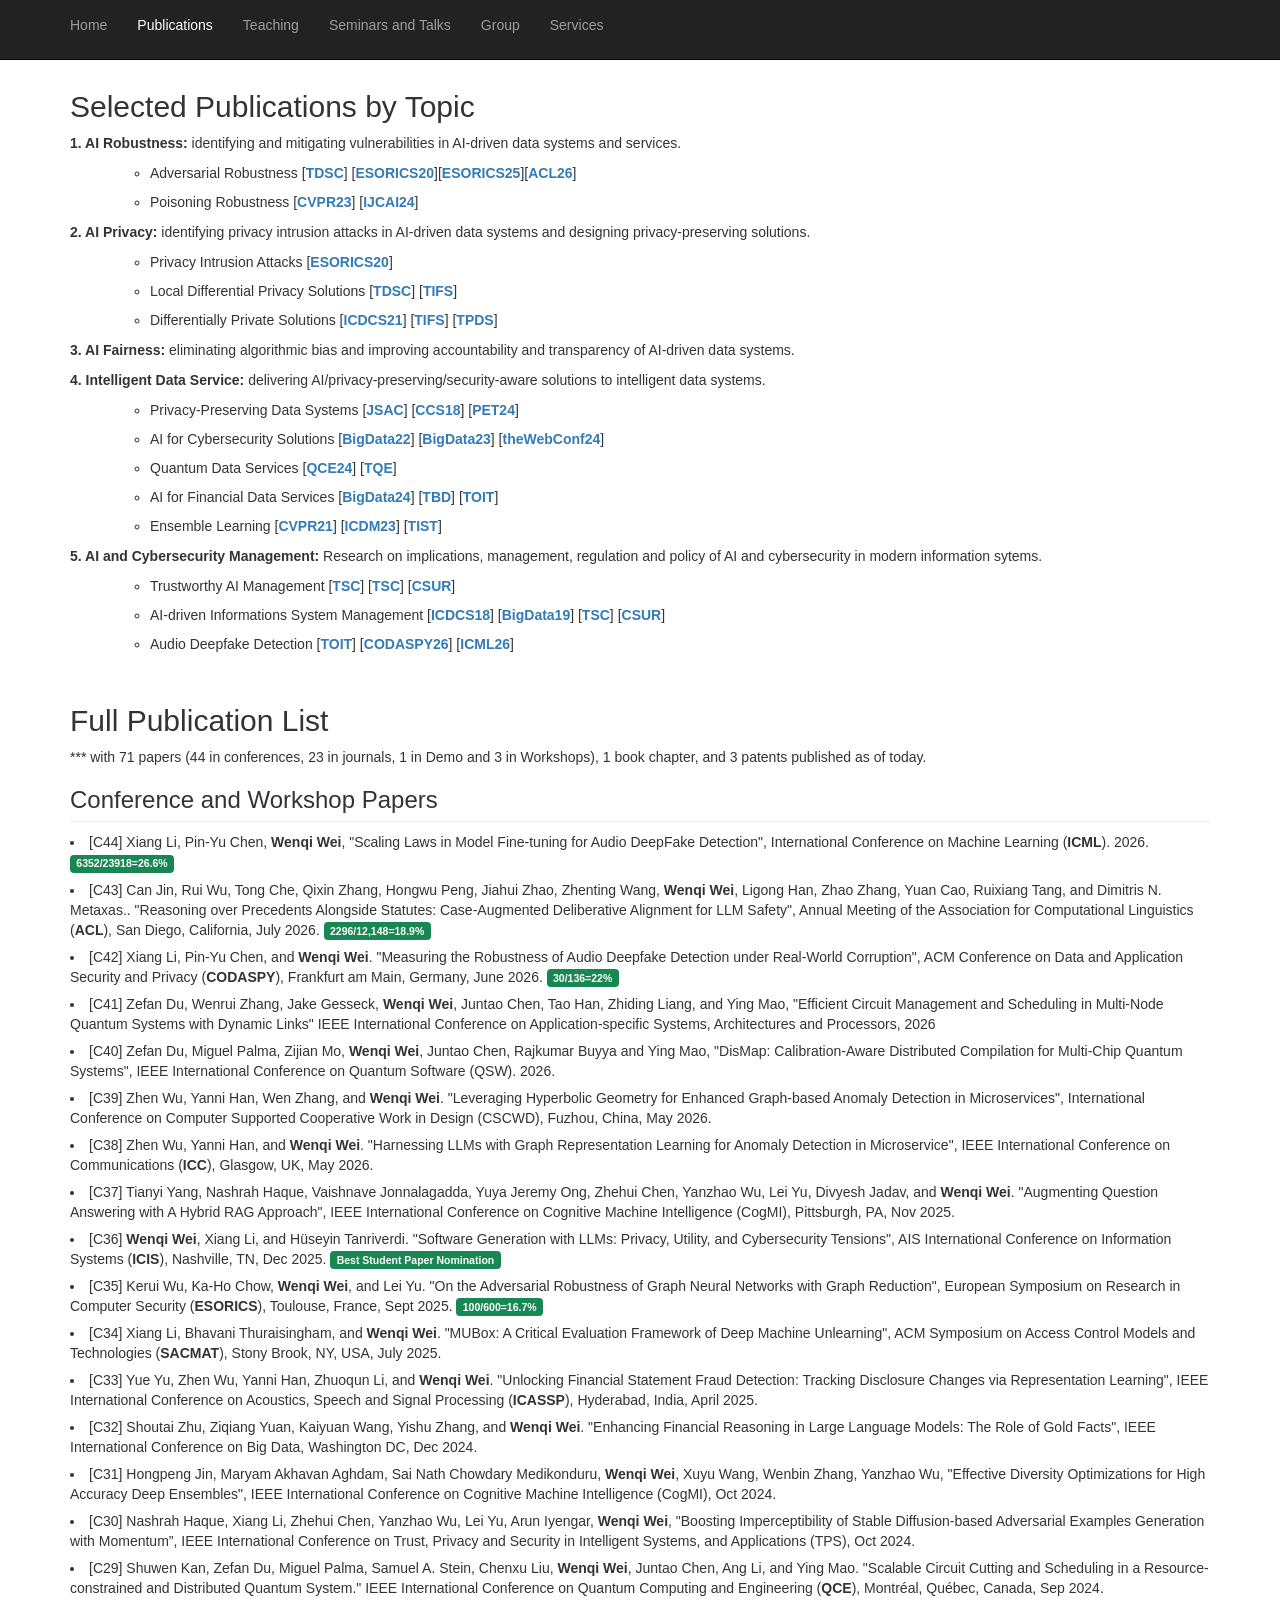
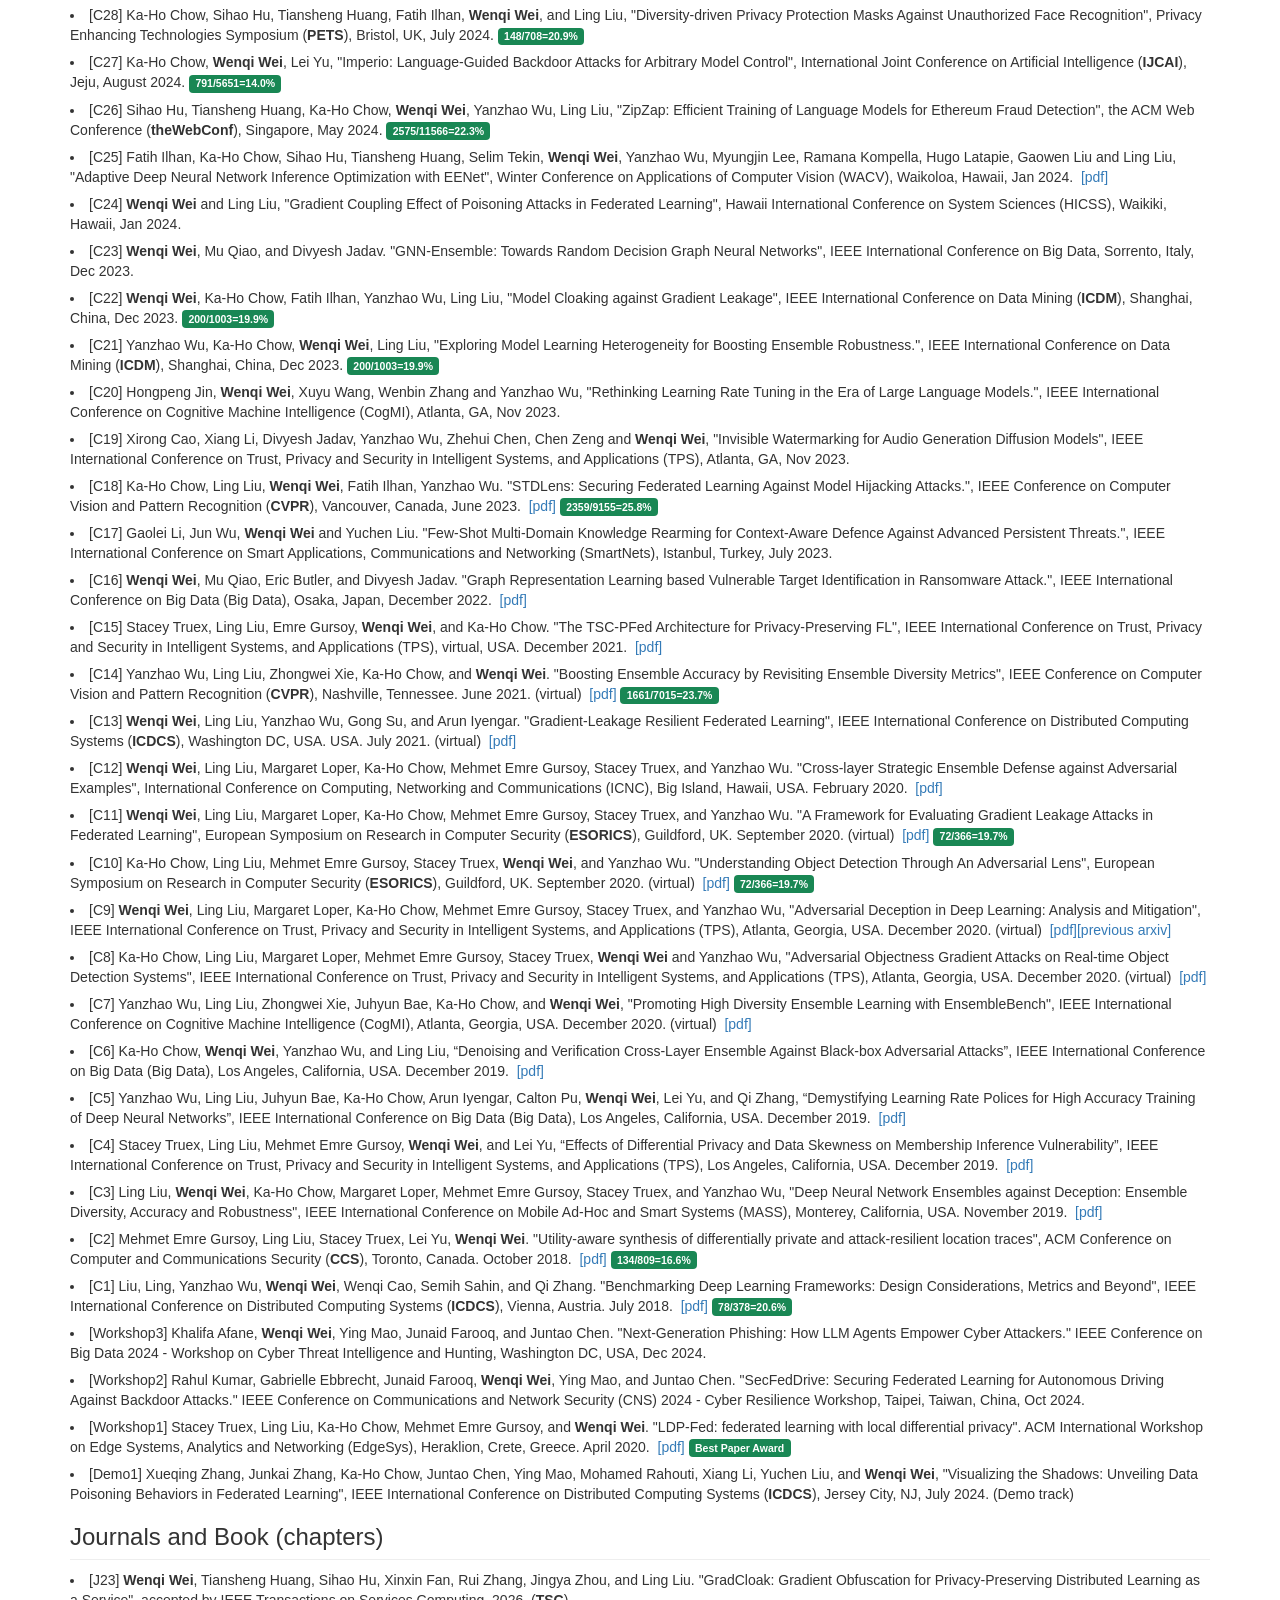
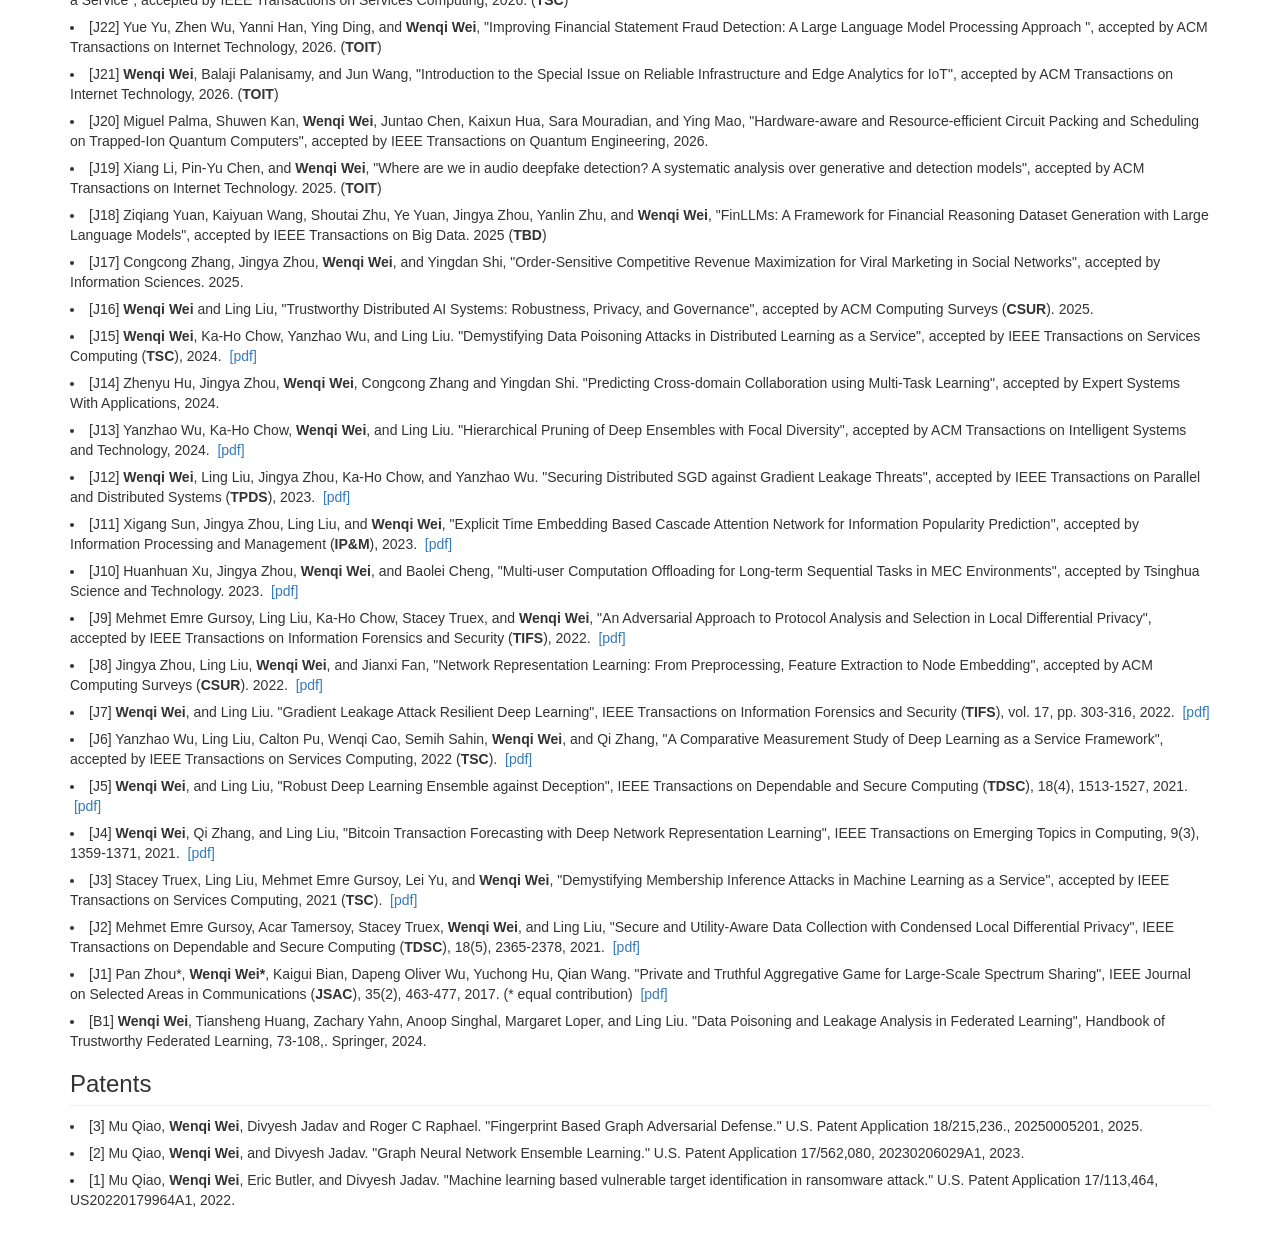
==== pages/publications.html @ b86b9aba "Add acceptance rate to ACL conference paper citation Updated citation for the ACL conference paper t" ====
<!DOCTYPE html>
<html lang="en">
<head>
  <meta charset="utf-8">
  <meta http-equiv="X-UA-Compatible" content="IE=edge">
  <meta name="viewport" content="width=device-width, initial-scale=1">
  <meta name="description" content="Selected academic publications">
  <title>Dr. Wenqi Wei - Publications</title>
  <link rel="stylesheet" href="../styles.css">
</head>
<body>
  <nav class="navbar" aria-label="Primary navigation">
    <div class="container nav-inner">
      <a class="brand" href="../index.html">Home</a>
      <button class="nav-toggle" type="button" aria-label="Toggle navigation" aria-expanded="false">
        <span></span>
        <span></span>
        <span></span>
      </button>
      <ul class="nav-links">
        <li><a href="../index.html">Home</a></li>
        <li><a class="active" href="publications.html">Publications</a></li>
         <li><a href="teaching.html">Teaching</a></li>
		    <li><a href="talk.html">Seminars and Talks</a></li>
        <!-- <li><a href="software.html">Software</a></li> -->
        <li><a href="students.html">Group</a></li>
        <li><a href="services.html">Services</a></li>
      </ul>
    </div>
  </nav>

  <main class="container page publications-page">
    <!-- <h1>Publications</h1> -->

    <!-- <div class="profile-links" aria-label="Publication profiles">
      <a class="profile-link scholar-link" href="https://scholar.google.com" target="_blank" rel="noreferrer" aria-label="Google Scholar profile">G</a>
      <a class="profile-link dblp-link" href="https://dblp.org" target="_blank" rel="noreferrer" aria-label="DBLP profile">dblp</a>
    </div> -->
	
	  <h2>Selected Publications by Topic</h2>
	  <p><strong>1. AI Robustness:</strong> identifying and mitigating vulnerabilities in AI-driven data systems and services. </p> 
<ul>
    <ul>
      <li>Adversarial Robustness [<a href="https://ieeexplore.ieee.org/abstract/document/9200713" target="_blank"><b>TDSC</b></a>] [<a href="https://link.springer.com/chapter/10.1007/978-3-030-59013-0_23" target="_blank"><b>ESORICS20</b></a>][<a href="https://arxiv.org/abs/2412.05883" target="_blank"><b>ESORICS25</b></a>][<a href="#" target="_blank"><b>ACL26</b></a>]</li>
     <li>Poisoning Robustness [<a href="https://openaccess.thecvf.com/content/CVPR2023/html/Chow_STDLens_Model_Hijacking-Resilient_Federated_Learning_for_Object_Detection_CVPR_2023_paper.html" target="_blank"><b>CVPR23</b></a>] [<a href="https://arxiv.org/abs/2401.01085" target="_blank"><b>IJCAI24</b></a>]</li>

    </ul>
<!--   <li>Milk</li> [<a href="https://ai-privacy-vlab.herokuapp.com" target="_blank"><b>AI-Privacy vLab</b></a>]  [<a href="https://github.com/git-disl/CPL_attack" target="_blank"><b>CPL attack</b></a>]  -->
</ul>   
<p><strong>2. AI Privacy:</strong> identifying privacy intrusion attacks in AI-driven data systems and designing privacy-preserving solutions.  </p> 
<ul>
    <ul>
      <li>Privacy Intrusion Attacks [<a href="https://link.springer.com/chapter/10.1007/978-3-030-58951-6_27" target="_blank"><b>ESORICS20</b></a>] </li>
      <li>Local Differential Privacy Solutions [<a href="https://ieeexplore.ieee.org/abstract/document/8883078" target="_blank"><b>TDSC</b></a>] [<a href="https://ieeexplore.ieee.org/abstract/document/9762731" target="_blank"><b>TIFS</b></a>] </li>
      <li>Differentially Private Solutions [<a href="https://ieeexplore.ieee.org/abstract/document/9546481" target="_blank"><b>ICDCS21</b></a>] [<a href="https://ieeexplore.ieee.org/abstract/document/9666855" target="_blank"><b>TIFS</b></a>] [<a href="https://ieeexplore.ieee.org/abstract/document/10119168" target="_blank"><b>TPDS</b></a>]</li>
    </ul>
<!--   <li>Milk</li> -->
</ul> 
<p><strong>3. AI Fairness:</strong> eliminating algorithmic bias and improving accountability and transparency of AI-driven data systems. </p> 
<p><strong>4. Intelligent Data Service:</strong> delivering AI/privacy-preserving/security-aware solutions to intelligent data systems. </p> 
<ul>
    <ul>
<li>Privacy-Preserving Data Systems [<a href="https://ieeexplore.ieee.org/abstract/document/7835215" target="_blank"><b>JSAC</b></a>] [<a href="https://dl.acm.org/doi/abs/10.1145/3243734.3243741" target="_blank"><b>CCS18</b></a>] [<a href="https://petsymposium.org/popets/2024/popets-2024-0122.php" target="_blank"><b>PET24</b></a>]</li>
<li>AI for Cybersecurity Solutions [<a href="https://ieeexplore.ieee.org/abstract/document/10021008" target="_blank"><b>BigData22</b></a>] [<a href="https://ieeexplore.ieee.org/abstract/document/10386443" target="_blank"><b>BigData23</b></a>] [<a href="https://dl.acm.org/doi/abs/10.1145/3589334.3645352" target="_blank"><b>theWebConf24</b></a>] </li>
<li>Quantum Data Services [<a href="https://ieeexplore.ieee.org/abstract/document/10821424" target="_blank"><b>QCE24</b></a>] [<a href="https://ieeexplore.ieee.org/abstract/document/11249463" target="_blank"><b>TQE</b></a>] </li>
<li>AI for Financial Data Services [<a href="https://ieeexplore.ieee.org/abstract/document/10825021" target="_blank"><b>BigData24</b></a>] [<a href="https://ieeexplore.ieee.org/abstract/document/10818583" target="_blank"><b>TBD</b></a>] [<a href="https://dl.acm.org/doi/full/10.1145/3796514" target="_blank"><b>TOIT</b></a>] </li>
<li>Ensemble Learning [<a href="https://openaccess.thecvf.com/content/CVPR2021/html/Wu_Boosting_Ensemble_Accuracy_by_Revisiting_Ensemble_Diversity_Metrics_CVPR_2021_paper.html" target="_blank"><b>CVPR21</b></a>] [<a href="https://ieeexplore.ieee.org/abstract/document/10415799" target="_blank"><b>ICDM23</b></a>] [<a href="https://dl.acm.org/doi/abs/10.1145/3633286" target="_blank"><b>TIST</b></a>] </li>
</ul> 	
<!--   <li>Milk</li> -->
</ul> 
<p><strong>5. AI and Cybersecurity Management:</strong> Research on implications, management, regulation and policy of AI and cybersecurity in modern information sytems. </p>
<ul>
    <ul>
      <li>Trustworthy AI Management [<a href="https://ieeexplore.ieee.org/abstract/document/8634878" target="_blank"><b>TSC</b></a>] [<a href="https://ieeexplore.ieee.org/abstract/document/10354520" target="_blank"><b>TSC</b></a>] [<a href="https://dl.acm.org/doi/abs/10.1145/3645102" target="_blank"><b>CSUR</b></a>]</li>
      <li>AI-driven Informations System Management [<a href="https://ieeexplore.ieee.org/abstract/document/8416388" target="_blank"><b>ICDCS18</b></a>] [<a href="https://ieeexplore.ieee.org/abstract/document/9006104" target="_blank"><b>BigData19</b></a>] [<a href="https://ieeexplore.ieee.org/abstract/document/8765795" target="_blank"><b>TSC</b></a>] [<a href="https://dl.acm.org/doi/abs/10.1145/3491206" target="_blank"><b>CSUR</b></a>]</li>
	  <li>Audio Deepfake Detection [<a href="https://dl.acm.org/doi/full/10.1145/3736765" target="_blank"><b>TOIT</b></a>] [<a href="https://arxiv.org/pdf/2503.17577" target="_blank"><b>CODASPY26</b></a>] [<a href="#" target="_blank"><b>ICML26</b></a>]</li>
    </ul>
<!--   <li>Milk</li> -->
</ul> 
 

<div style="height: 40px;"></div>


	<h2>Full Publication List</h2>

	*** with 71 papers (44 in conferences, 23 in journals, 1 in Demo and 3 in Workshops), 1 book chapter, and 3 patents published as of today. <br />
 
    <section class="publication-section" aria-labelledby="conferences-heading">
      <h3 id="conferences-heading">Conference and Workshop Papers</h3>

        <li>[C44] Xiang Li, Pin-Yu Chen, <strong>Wenqi Wei</strong>,  "Scaling Laws in Model Fine-tuning for Audio DeepFake Detection",  International Conference on Machine Learning (<strong>ICML</strong>). 2026. <span class="badge bg-success">6352/23918=26.6%</span></li>
        <li>[C43] Can Jin, Rui Wu, Tong Che, Qixin Zhang, Hongwu Peng, Jiahui Zhao, Zhenting Wang,  <strong>Wenqi Wei</strong>, Ligong Han, Zhao Zhang, Yuan Cao, Ruixiang Tang, and Dimitris N. Metaxas.. "Reasoning over Precedents Alongside Statutes: Case-Augmented Deliberative Alignment for LLM Safety", Annual Meeting of the Association for Computational Linguistics (<strong>ACL</strong>), San Diego, California, July 2026. <span class="badge bg-success">2296/12,148=18.9%</span> </li>
        <li>[C42] Xiang Li, Pin-Yu Chen, and <strong>Wenqi Wei</strong>. "Measuring the Robustness of Audio Deepfake Detection under Real-World Corruption", ACM Conference on Data and Application Security and Privacy (<strong>CODASPY</strong>), Frankfurt am Main, Germany, June 2026. <span class="badge bg-success">30/136=22%</span></li>
        <li>[C41] Zefan Du, Wenrui Zhang, Jake Gesseck, <strong>Wenqi Wei</strong>, Juntao Chen, Tao Han, Zhiding Liang, and Ying Mao, "Efficient Circuit Management and Scheduling in Multi-Node Quantum Systems with Dynamic Links" IEEE  International Conference on Application-specific Systems, Architectures and Processors, 2026</li>
		<li>[C40] Zefan Du, Miguel Palma, Zijian Mo, <strong>Wenqi Wei</strong>, Juntao Chen, Rajkumar Buyya and Ying Mao,  "DisMap: Calibration-Aware Distributed Compilation for Multi-Chip Quantum Systems", IEEE International Conference on Quantum Software (QSW). 2026. </li>
        <li>[C39] Zhen Wu, Yanni Han, Wen Zhang, and <strong>Wenqi Wei</strong>. "Leveraging Hyperbolic Geometry for Enhanced Graph-based Anomaly Detection in Microservices", International Conference on Computer Supported Cooperative Work in Design (CSCWD), Fuzhou, China, May 2026.</li>
        <li>[C38] Zhen Wu, Yanni Han, and <strong>Wenqi Wei</strong>. "Harnessing LLMs with Graph Representation Learning for Anomaly Detection in Microservice", IEEE International Conference on Communications (<strong>ICC</strong>), Glasgow, UK, May 2026. </li>
        <li>[C37] Tianyi Yang, Nashrah Haque, Vaishnave Jonnalagadda, Yuya Jeremy Ong, Zhehui Chen, Yanzhao Wu, Lei Yu, Divyesh Jadav, and <strong>Wenqi Wei</strong>. "Augmenting Question Answering with A Hybrid RAG Approach",  IEEE International Conference on Cognitive Machine Intelligence (CogMI), Pittsburgh, PA, Nov 2025.</li>
        <li>[C36] <strong>Wenqi Wei</strong>, Xiang Li, and Hüseyin Tanriverdi. "Software Generation with LLMs: Privacy, Utility, and Cybersecurity Tensions",  AIS International Conference on Information Systems (<strong>ICIS</strong>), Nashville, TN, Dec 2025. <span class="badge bg-success">Best Student Paper Nomination</span></li>
        <li>[C35] Kerui Wu, Ka-Ho Chow, <strong>Wenqi Wei</strong>, and Lei Yu. "On the Adversarial Robustness of Graph Neural Networks with Graph Reduction",  European Symposium on Research in Computer Security (<strong>ESORICS</strong>), Toulouse, France, Sept 2025. <span class="badge bg-success">100/600=16.7%</span></li>
        <li>[C34] Xiang Li, Bhavani Thuraisingham, and <strong>Wenqi Wei</strong>. "MUBox: A Critical Evaluation Framework of Deep Machine Unlearning",  ACM Symposium on Access Control Models and Technologies (<strong>SACMAT</strong>), Stony Brook, NY, USA, July 2025. </li>
		<li>[C33] Yue Yu, Zhen Wu, Yanni Han, Zhuoqun Li, and <strong>Wenqi Wei</strong>. "Unlocking Financial Statement Fraud Detection: Tracking Disclosure Changes via Representation Learning",  IEEE International Conference on Acoustics, Speech and Signal Processing (<strong>ICASSP</strong>), Hyderabad, India, April 2025. </li>
		<li>[C32] Shoutai Zhu, Ziqiang Yuan, Kaiyuan Wang, Yishu Zhang, and <strong>Wenqi Wei</strong>. "Enhancing Financial Reasoning in Large Language Models: The Role of Gold Facts", IEEE International Conference on Big Data, Washington DC, Dec 2024. </li>
		<li>[C31] Hongpeng Jin, Maryam Akhavan Aghdam, Sai Nath Chowdary Medikonduru, <strong>Wenqi Wei</strong>, Xuyu Wang, Wenbin Zhang, Yanzhao Wu, "Effective Diversity Optimizations for High Accuracy Deep Ensembles", IEEE International Conference on Cognitive Machine Intelligence (CogMI), Oct 2024. </li>
		<li>[C30] Nashrah Haque, Xiang Li, Zhehui Chen, Yanzhao Wu, Lei Yu, Arun Iyengar, <strong>Wenqi Wei</strong>, "Boosting Imperceptibility of Stable Diffusion-based Adversarial Examples Generation with Momentum”, IEEE International Conference on Trust, Privacy and Security in Intelligent Systems, and Applications (TPS), Oct 2024. </li>
		<li>[C29] Shuwen Kan, Zefan Du, Miguel Palma, Samuel A. Stein, Chenxu Liu, <strong>Wenqi Wei</strong>, Juntao Chen, Ang Li, and Ying Mao. "Scalable Circuit Cutting and Scheduling in a Resource-constrained and Distributed Quantum System."  IEEE International Conference on Quantum Computing and Engineering (<strong>QCE</strong>), Montréal, Québec, Canada, Sep 2024. </li>
		<li>[C28] Ka-Ho Chow, Sihao Hu, Tiansheng Huang, Fatih Ilhan, <strong>Wenqi Wei</strong>, and Ling Liu, "Diversity-driven Privacy Protection Masks Against Unauthorized Face Recognition", Privacy Enhancing Technologies Symposium (<strong>PETS</strong>), Bristol, UK, July 2024. <span class="badge bg-success">148/708=20.9%</span> </li>
		<li>[C27] Ka-Ho Chow, <strong>Wenqi Wei</strong>, Lei Yu, "Imperio: Language-Guided Backdoor Attacks for Arbitrary Model Control", International Joint Conference on Artificial Intelligence (<strong>IJCAI</strong>), Jeju, August 2024. <span class="badge bg-success">791/5651=14.0%</span> </li>
		<li>[C26] Sihao Hu, Tiansheng Huang, Ka-Ho Chow, <strong>Wenqi Wei</strong>, Yanzhao Wu, Ling Liu, "ZipZap: Efficient Training of Language Models for Ethereum Fraud Detection", the ACM Web Conference (<strong>theWebConf</strong>), Singapore,  May 2024. <span class="badge bg-success">2575/11566=22.3%</span> </li>
		<li>[C25] Fatih Ilhan, Ka-Ho Chow, Sihao Hu, Tiansheng Huang, Selim Tekin, <strong>Wenqi Wei</strong>, Yanzhao Wu, Myungjin Lee, Ramana Kompella, Hugo Latapie, Gaowen Liu and Ling Liu, "Adaptive Deep Neural Network Inference Optimization with EENet", Winter Conference on Applications of Computer Vision (WACV), Waikoloa, Hawaii, Jan 2024. &nbsp;<a href="https://openaccess.thecvf.com/content/WACV2024/html/Ilhan_Adaptive_Deep_Neural_Network_Inference_Optimization_With_EENet_WACV_2024_paper.html">[pdf]</a> </li>
		<li>[C24] <strong>Wenqi Wei</strong> and Ling Liu, "Gradient Coupling Effect of Poisoning Attacks in Federated Learning", Hawaii International Conference on System Sciences (HICSS), Waikiki, Hawaii, Jan 2024. </li>
		<li>[C23] <strong>Wenqi Wei</strong>, Mu Qiao, and Divyesh Jadav. "GNN-Ensemble: Towards Random Decision Graph Neural Networks", IEEE International Conference on Big Data, Sorrento, Italy, Dec 2023. </li>
		<li>[C22] <strong>Wenqi Wei</strong>, Ka-Ho Chow, Fatih Ilhan, Yanzhao Wu, Ling Liu, "Model Cloaking against Gradient Leakage", IEEE International Conference on Data Mining (<strong>ICDM</strong>),  Shanghai, China, Dec 2023. <span class="badge bg-success">200/1003=19.9%</span> </li>
		<li>[C21] Yanzhao Wu, Ka-Ho Chow, <strong>Wenqi Wei</strong>, Ling Liu, "Exploring Model Learning Heterogeneity for Boosting Ensemble Robustness.", IEEE International Conference on Data Mining (<strong>ICDM</strong>),  Shanghai, China, Dec 2023. <span class="badge bg-success">200/1003=19.9%</span> </li>
		<li>[C20] Hongpeng Jin, <strong>Wenqi Wei</strong>, Xuyu Wang, Wenbin Zhang and Yanzhao Wu, "Rethinking Learning Rate Tuning in the Era of Large Language Models.", IEEE International Conference on Cognitive Machine Intelligence (CogMI), Atlanta, GA, Nov 2023. </li>
		<li>[C19] Xirong Cao, Xiang Li, Divyesh Jadav, Yanzhao Wu, Zhehui Chen, Chen Zeng and <strong>Wenqi Wei</strong>, "Invisible Watermarking for Audio Generation Diffusion Models", IEEE International Conference on Trust, Privacy and Security in Intelligent Systems, and Applications (TPS), Atlanta, GA, Nov 2023.  </li>
		<li>[C18] Ka-Ho Chow, Ling Liu, <strong>Wenqi Wei</strong>, Fatih Ilhan, Yanzhao Wu. "STDLens: Securing Federated Learning Against Model Hijacking Attacks.", IEEE Conference on Computer Vision and Pattern Recognition (<strong>CVPR</strong>),  Vancouver, Canada, June 2023. &nbsp;<a href="https://openaccess.thecvf.com/content/CVPR2023/html/Chow_STDLens_Model_Hijacking-Resilient_Federated_Learning_for_Object_Detection_CVPR_2023_paper.html">[pdf]</a> <span class="badge bg-success">2359/9155=25.8%</span></li>
		<li>[C17] Gaolei Li, Jun Wu, <strong>Wenqi Wei</strong> and Yuchen Liu. "Few-Shot Multi-Domain Knowledge Rearming for Context-Aware Defence Against Advanced Persistent Threats.", IEEE International Conference on Smart Applications, Communications and Networking (SmartNets),  Istanbul, Turkey, July 2023.  </li>
		<li>[C16] <strong>Wenqi Wei</strong>, Mu Qiao, Eric Butler, and Divyesh Jadav. "Graph Representation Learning based Vulnerable Target Identification in Ransomware Attack.", IEEE International Conference on Big Data (Big Data), Osaka, Japan, December 2022. &nbsp;<a href="https://ieeexplore.ieee.org/abstract/document/10021008">[pdf]</a> </li>
		<li>[C15] Stacey Truex, Ling Liu, Emre Gursoy, <strong>Wenqi Wei</strong>, and Ka-Ho Chow. "The TSC-PFed Architecture for Privacy-Preserving FL", IEEE International Conference on Trust, Privacy and Security in Intelligent Systems, and Applications (TPS), virtual, USA. December 2021. &nbsp;<a href="https://ieeexplore.ieee.org/abstract/document/9750195">[pdf]</a> </li>
		<li>[C14] Yanzhao Wu, Ling Liu, Zhongwei Xie, Ka-Ho Chow, and <strong>Wenqi Wei</strong>. "Boosting Ensemble Accuracy by Revisiting Ensemble Diversity Metrics", IEEE Conference on Computer Vision and Pattern Recognition (<strong>CVPR</strong>), Nashville, Tennessee. June 2021. (virtual) &nbsp;<a href="https://openaccess.thecvf.com/content/CVPR2021/papers/Wu_Boosting_Ensemble_Accuracy_by_Revisiting_Ensemble_Diversity_Metrics_CVPR_2021_paper.pdf">[pdf]</a> <span class="badge bg-success">1661/7015=23.7%</span> </li>
		<li>[C13] <strong>Wenqi Wei</strong>, Ling Liu, Yanzhao Wu, Gong Su, and Arun Iyengar. "Gradient-Leakage Resilient Federated Learning", IEEE International Conference on Distributed Computing Systems (<strong>ICDCS</strong>), Washington DC, USA.  USA. July 2021. (virtual) &nbsp;<a href="https://ieeexplore.ieee.org/abstract/document/9546481">[pdf]</a> </li>
		<li>[C12] <strong>Wenqi Wei</strong>, Ling Liu, Margaret Loper, Ka-Ho Chow, Mehmet Emre Gursoy, Stacey Truex, and Yanzhao Wu. "Cross-layer Strategic Ensemble Defense against Adversarial Examples", International Conference on Computing, Networking and Communications (ICNC), Big Island, Hawaii, USA. February 2020. &nbsp;<a href="https://ieeexplore.ieee.org/document/9049702">[pdf]</a> </li>
		<li>[C11] <strong>Wenqi Wei</strong>, Ling Liu, Margaret Loper, Ka-Ho Chow, Mehmet Emre Gursoy, Stacey Truex, and Yanzhao Wu. "A Framework for Evaluating Gradient Leakage Attacks in Federated Learning", European Symposium on Research in Computer Security (<strong>ESORICS</strong>), Guildford, UK. September 2020. (virtual) &nbsp;<a href="https://link.springer.com/chapter/10.1007/978-3-030-58951-6_27">[pdf]</a> <span class="badge bg-success">72/366=19.7%</span> </li> 
		<li>[C10] Ka-Ho Chow, Ling Liu, Mehmet Emre Gursoy, Stacey Truex,  <strong>Wenqi Wei</strong>, and Yanzhao Wu. "Understanding Object Detection Through An Adversarial Lens", European Symposium on Research in Computer Security (<strong>ESORICS</strong>), Guildford, UK. September 2020. (virtual) &nbsp;<a href="https://link.springer.com/chapter/10.1007/978-3-030-59013-0_23">[pdf]</a> <span class="badge bg-success">72/366=19.7%</span>  </li>
		<li>[C9] <strong>Wenqi Wei</strong>, Ling Liu, Margaret Loper, Ka-Ho Chow, Mehmet Emre Gursoy, Stacey Truex, and Yanzhao Wu, "Adversarial Deception in Deep Learning: Analysis and Mitigation", IEEE International Conference on Trust, Privacy and Security in Intelligent Systems, and Applications (TPS), Atlanta, Georgia, USA. December 2020. (virtual)  &nbsp;<a href="https://ieeexplore.ieee.org/document/9325360">[pdf]</a><a href="https://arxiv.org/abs/1807.00051">[previous arxiv]</a>  </li>
		<li>[C8] Ka-Ho Chow, Ling Liu, Margaret Loper, Mehmet Emre Gursoy, Stacey Truex, <strong>Wenqi Wei</strong> and Yanzhao Wu, "Adversarial Objectness Gradient Attacks on Real-time Object Detection Systems", IEEE International Conference on Trust, Privacy and Security in Intelligent Systems, and Applications (TPS), Atlanta, Georgia, USA. December 2020. (virtual) &nbsp;<a href="https://ieeexplore.ieee.org/document/9325397">[pdf]</a>   </li>
		<li>[C7] Yanzhao Wu, Ling Liu, Zhongwei Xie, Juhyun Bae, Ka-Ho Chow, and <strong>Wenqi Wei</strong>, "Promoting High Diversity Ensemble Learning with EnsembleBench", IEEE International Conference on Cognitive Machine Intelligence (CogMI), Atlanta, Georgia, USA. December 2020. (virtual)  &nbsp;<a href="https://ieeexplore.ieee.org/document/9319329">[pdf]</a>  </li>
		<li>[C6] Ka-Ho Chow, <strong>Wenqi Wei</strong>, Yanzhao Wu, and Ling Liu, “Denoising and Verification Cross-Layer Ensemble Against Black-box Adversarial Attacks”, IEEE International Conference on Big Data (Big Data), Los Angeles, California, USA. December 2019. &nbsp;<a href="https://ieeexplore.ieee.org/abstract/document/9006090">[pdf]</a> </li>
		<li>[C5] Yanzhao Wu, Ling Liu, Juhyun Bae, Ka-Ho Chow, Arun Iyengar, Calton Pu, <strong>Wenqi Wei</strong>, Lei Yu, and Qi Zhang, “Demystifying Learning Rate Polices for High Accuracy Training of Deep Neural Networks”, IEEE International Conference on Big Data (Big Data), Los Angeles, California, USA. December 2019. &nbsp;<a href="https://ieeexplore.ieee.org/abstract/document/9006104">[pdf]</a>  </li>
		<li>[C4] Stacey Truex, Ling Liu, Mehmet Emre Gursoy, <strong>Wenqi Wei</strong>, and Lei Yu, “Effects of Differential Privacy and Data Skewness on Membership Inference Vulnerability”, IEEE International Conference on Trust, Privacy and Security in Intelligent Systems, and Applications (TPS), Los Angeles, California, USA. December 2019. &nbsp;<a href="https://ieeexplore.ieee.org/abstract/document/9014384">[pdf]</a>  </li>
		<li>[C3] Ling Liu, <strong>Wenqi Wei</strong>, Ka-Ho Chow, Margaret Loper, Mehmet Emre Gursoy, Stacey Truex, and Yanzhao Wu, "Deep Neural Network Ensembles against Deception: Ensemble Diversity, Accuracy and Robustness", IEEE International Conference on Mobile Ad-Hoc and Smart Systems (MASS),  Monterey, California, USA. November 2019. &nbsp;<a href="https://ieeexplore.ieee.org/abstract/document/9077380">[pdf]</a>  </li>
		<li>[C2] Mehmet Emre Gursoy, Ling Liu, Stacey Truex, Lei Yu, <strong>Wenqi Wei</strong>. "Utility-aware synthesis of differentially private and attack-resilient location traces", ACM Conference on Computer and Communications Security (<strong>CCS</strong>), Toronto, Canada. October 2018. &nbsp;<a href="https://dl.acm.org/citation.cfm?id=3243741">[pdf]</a> <span class="badge bg-success">134/809=16.6%</span> </li>
		<li>[C1] Liu, Ling, Yanzhao Wu, <strong>Wenqi Wei</strong>, Wenqi Cao, Semih Sahin, and Qi Zhang. "Benchmarking Deep Learning Frameworks: Design Considerations, Metrics and Beyond", IEEE International Conference on Distributed Computing Systems (<strong>ICDCS</strong>), Vienna, Austria. July 2018. &nbsp;<a href="https://ieeexplore.ieee.org/abstract/document/8416388/" target="_self">[pdf]</a> <span class="badge bg-success">78/378=20.6%</span>  </li>
		<li>[Workshop3] Khalifa Afane, <strong>Wenqi Wei</strong>, Ying Mao, Junaid Farooq, and Juntao Chen. "Next-Generation Phishing: How LLM Agents Empower Cyber Attackers."   IEEE Conference on Big Data 2024 - Workshop on Cyber Threat Intelligence and Hunting, Washington DC, USA, Dec 2024. </li>
		<li>[Workshop2] Rahul Kumar, Gabrielle Ebbrecht, Junaid Farooq, <strong>Wenqi Wei</strong>, Ying Mao, and Juntao Chen. "SecFedDrive: Securing Federated Learning for Autonomous Driving Against Backdoor Attacks."   IEEE Conference on Communications and Network Security (CNS) 2024 - Cyber Resilience Workshop, Taipei, Taiwan, China, Oct 2024. </li>
		<li>[Workshop1] Stacey Truex, Ling Liu, Ka-Ho Chow, Mehmet Emre Gursoy, and <strong>Wenqi Wei</strong>. "LDP-Fed: federated learning with local differential privacy". ACM International Workshop on Edge Systems, Analytics and Networking (EdgeSys), Heraklion, Crete, Greece. April 2020. &nbsp;<a href="https://dl.acm.org/doi/10.1145/3378679.3394533">[pdf]</a> <span class="badge bg-success">Best Paper Award</span> </li>
		<li>[Demo1] Xueqing Zhang, Junkai Zhang, Ka-Ho Chow, Juntao Chen, Ying Mao, Mohamed Rahouti, Xiang Li, Yuchen Liu, and <strong>Wenqi Wei</strong>, "Visualizing the Shadows: Unveiling Data Poisoning Behaviors in Federated Learning", IEEE International Conference on Distributed Computing Systems (<strong>ICDCS</strong>), Jersey City, NJ, July 2024. (Demo track) </li>
		

    </section>




    <section class="publication-section" aria-labelledby="journals-heading">
      <h3 id="journals-heading">Journals and Book (chapters)</h3>

		<li>[J23] <strong>Wenqi Wei</strong>, Tiansheng Huang, Sihao Hu, Xinxin Fan, Rui Zhang, Jingya Zhou, and Ling Liu. "GradCloak: Gradient Obfuscation for Privacy-Preserving Distributed Learning as a Service", accepted by IEEE Transactions on Services Computing, 2026. (<strong>TSC</strong>) </li>
		<li>[J22] Yue Yu, Zhen Wu, Yanni Han, Ying Ding, and <strong>Wenqi Wei</strong>, "Improving Financial Statement Fraud Detection: A Large Language Model Processing Approach ", accepted by ACM Transactions on Internet Technology, 2026. (<strong>TOIT</strong>)  </li>
		<li>[J21] <strong>Wenqi Wei</strong>, Balaji Palanisamy, and Jun Wang, "Introduction to the Special Issue on Reliable Infrastructure and Edge Analytics for IoT", accepted by ACM Transactions on Internet Technology, 2026. (<strong>TOIT</strong>)  </li>
		<li>[J20] Miguel Palma, Shuwen Kan, <strong>Wenqi Wei</strong>, Juntao Chen, Kaixun Hua, Sara Mouradian, and Ying Mao, "Hardware-aware and Resource-efficient Circuit Packing and Scheduling on Trapped-Ion Quantum Computers", accepted by IEEE Transactions on Quantum Engineering, 2026.  </li>
		<li>[J19] Xiang Li, Pin-Yu Chen, and <strong>Wenqi Wei</strong>,  "Where are we in audio deepfake detection? A systematic analysis over generative and detection models", accepted by ACM Transactions on Internet Technology. 2025. (<strong>TOIT</strong>)  </li>
		<li>[J18] Ziqiang Yuan, Kaiyuan Wang, Shoutai Zhu, Ye Yuan, Jingya Zhou, Yanlin Zhu, and <strong>Wenqi Wei</strong>,  "FinLLMs: A Framework for Financial Reasoning Dataset Generation with Large Language Models", accepted by IEEE Transactions on Big Data. 2025 (<strong>TBD</strong>) </li>
		<li>[J17] Congcong Zhang, Jingya Zhou, <strong>Wenqi Wei</strong>, and Yingdan Shi,  "Order-Sensitive Competitive Revenue Maximization for Viral Marketing in Social Networks", accepted by Information Sciences. 2025. </li>
		<li>[J16] <strong>Wenqi Wei</strong> and Ling Liu,  "Trustworthy Distributed AI Systems: Robustness, Privacy, and Governance", accepted by ACM Computing Surveys (<strong>CSUR</strong>). 2025. </li>
		<li>[J15] <strong>Wenqi Wei</strong>, Ka-Ho Chow, Yanzhao Wu, and Ling Liu. "Demystifying Data Poisoning Attacks in Distributed Learning as a Service", accepted by IEEE Transactions on Services Computing (<strong>TSC</strong>), 2024. &nbsp;<a href="https://ieeexplore.ieee.org/abstract/document/10354520">[pdf]</a>  </li>
		<li>[J14] Zhenyu Hu, Jingya Zhou, <strong>Wenqi Wei</strong>, Congcong Zhang and Yingdan Shi. "Predicting Cross-domain Collaboration using Multi-Task Learning", accepted by Expert Systems With Applications, 2024.  </li>
		<li>[J13] Yanzhao Wu, Ka-Ho Chow, <strong>Wenqi Wei</strong>, and Ling Liu. "Hierarchical Pruning of Deep Ensembles with Focal Diversity", accepted by ACM Transactions on Intelligent Systems and Technology, 2024. &nbsp;<a href="https://dl.acm.org/doi/10.1145/3633286">[pdf]</a>  </li>
		<li>[J12] <strong>Wenqi Wei</strong>, Ling Liu, Jingya Zhou, Ka-Ho Chow, and Yanzhao Wu. "Securing Distributed SGD against Gradient Leakage Threats", accepted by IEEE Transactions on Parallel and Distributed Systems (<strong>TPDS</strong>), 2023. &nbsp;<a href="https://ieeexplore.ieee.org/document/10119168">[pdf]</a>  </li>
		<li>[J11] Xigang Sun, Jingya Zhou, Ling Liu, and <strong>Wenqi Wei</strong>, "Explicit Time Embedding Based Cascade Attention Network for Information Popularity Prediction", accepted by Information Processing and Management (<strong>IP&M</strong>), 2023. &nbsp;<a href="https://www.sciencedirect.com/science/article/abs/pii/S0306457323000158">[pdf]</a>  </li>
		<li>[J10] Huanhuan Xu, Jingya Zhou, <strong>Wenqi Wei</strong>, and Baolei Cheng,  "Multi-user Computation Offloading for Long-term Sequential Tasks in MEC Environments", accepted by Tsinghua Science and Technology. 2023. &nbsp;<a href="https://ieeexplore.ieee.org/abstract/document/9836994">[pdf]</a> </li>
		<li>[J9] Mehmet Emre Gursoy, Ling Liu, Ka-Ho Chow, Stacey Truex, and <strong>Wenqi Wei</strong>, "An Adversarial Approach to Protocol Analysis and Selection in Local Differential Privacy", accepted by IEEE Transactions on Information Forensics and Security (<strong>TIFS</strong>), 2022. &nbsp;<a href="https://ieeexplore.ieee.org/abstract/document/9762731">[pdf]</a> </li>
		<li>[J8] Jingya Zhou, Ling Liu, <strong>Wenqi Wei</strong>, and Jianxi Fan,  "Network Representation Learning: From Preprocessing, Feature Extraction to Node Embedding", accepted by ACM Computing Surveys (<strong>CSUR</strong>). 2022. &nbsp;<a href="https://dl.acm.org/doi/full/10.1145/3491206">[pdf]</a>  </li>
		<li>[J7] <strong>Wenqi Wei</strong>, and Ling Liu. "Gradient Leakage Attack Resilient Deep Learning", IEEE Transactions on Information Forensics and Security (<strong>TIFS</strong>), vol. 17, pp. 303-316, 2022. &nbsp;<a href="https://ieeexplore.ieee.org/document/9666855">[pdf]</a> </li>
		<li>[J6] Yanzhao Wu, Ling Liu, Calton Pu, Wenqi Cao, Semih Sahin, <strong>Wenqi Wei</strong>, and Qi Zhang, "A Comparative Measurement Study of Deep Learning as a Service Framework", accepted by IEEE Transactions on Services Computing, 2022 (<strong>TSC</strong>).  &nbsp;<a href="https://ieeexplore.ieee.org/abstract/document/8765795">[pdf]</a> </li>
		<li>[J5] <strong>Wenqi Wei</strong>, and Ling Liu, "Robust Deep Learning Ensemble against Deception", IEEE Transactions on Dependable and Secure Computing (<strong>TDSC</strong>), 18(4), 1513-1527, 2021. &nbsp;<a href="https://ieeexplore.ieee.org/document/9200713">[pdf]</a>  </li>
		<li>[J4] <strong>Wenqi Wei</strong>, Qi Zhang, and Ling Liu, "Bitcoin Transaction Forecasting with Deep Network Representation Learning", IEEE Transactions on Emerging Topics in Computing, 9(3), 1359-1371, 2021. &nbsp;<a href="https://ieeexplore.ieee.org/document/9144374">[pdf]</a> </li>
		<li>[J3] Stacey Truex, Ling Liu, Mehmet Emre Gursoy, Lei Yu, and <strong>Wenqi Wei</strong>, "Demystifying Membership Inference Attacks in Machine Learning as a Service", accepted by IEEE Transactions on Services Computing, 2021 (<strong>TSC</strong>).  &nbsp;<a href="https://ieeexplore.ieee.org/abstract/document/8634878">[pdf]</a> </li>
		<li>[J2] Mehmet Emre Gursoy, Acar Tamersoy, Stacey Truex, <strong>Wenqi Wei</strong>, and Ling Liu, "Secure and Utility-Aware Data Collection with Condensed Local Differential Privacy", IEEE Transactions on Dependable and Secure Computing (<strong>TDSC</strong>), 18(5), 2365-2378, 2021. &nbsp;<a href="https://ieeexplore.ieee.org/abstract/document/8883078">[pdf]</a>  </li>
		<li>[J1] Pan Zhou*, <strong>Wenqi Wei*</strong>, Kaigui Bian, Dapeng Oliver Wu, Yuchong Hu, Qian Wang. "Private and Truthful Aggregative Game for Large-Scale Spectrum Sharing", IEEE Journal on Selected Areas in Communications (<strong>JSAC</strong>), 35(2), 463-477, 2017. (* equal contribution) &nbsp;<a href="https://ieeexplore.ieee.org/abstract/document/7835215/" target="_self">[pdf]</a> </li>
		<li>[B1] <strong>Wenqi Wei</strong>, Tiansheng Huang, Zachary Yahn, Anoop Singhal, Margaret Loper, and Ling Liu. "Data Poisoning and Leakage Analysis in Federated Learning", Handbook of Trustworthy Federated Learning, 73-108,. Springer, 2024.</li>
     
    </section>

	   <section class="publication-section" aria-labelledby="journals-heading">
      <h3 id="journals-heading">Patents</h3>
		
		<li>[3] Mu Qiao,  <strong>Wenqi Wei</strong>, Divyesh Jadav and Roger C Raphael. "Fingerprint Based Graph Adversarial Defense." U.S. Patent Application 18/215,236., 20250005201, 2025. </li>
		<li>[2] Mu Qiao,  <strong>Wenqi Wei</strong>, and Divyesh Jadav. "Graph Neural Network Ensemble Learning." U.S. Patent Application 17/562,080, 20230206029A1, 2023.  </li>
		<li>[1] Mu Qiao,  <strong>Wenqi Wei</strong>, Eric Butler, and Divyesh Jadav. "Machine learning based vulnerable target identification in ransomware attack." U.S. Patent Application 17/113,464, US20220179964A1, 2022.  </li>
     
    </section>
  </main>

  <script>
    const toggle = document.querySelector('.nav-toggle');
    const links = document.querySelector('.nav-links');

    toggle.addEventListener('click', () => {
      const isOpen = links.classList.toggle('is-open');
      toggle.setAttribute('aria-expanded', String(isOpen));
    });
  </script>
</body>
</html>
---- styles.css ----
* {
  box-sizing: border-box;
}

body {
  margin: 0;
  padding-top: 70px;
  color: #333;
  background: #fff;
  font-family: "Helvetica Neue", Helvetica, Arial, sans-serif;
  font-size: 14px;
  line-height: 1.42857143;
}

a {
  color: #337ab7;
  text-decoration: none;
}

a:hover,
a:focus {
  color: #23527c;
  text-decoration: underline;
}

.container {
  width: min(1170px, calc(100% - 30px));
  margin: 0 auto;
}

.navbar {
  position: fixed;
  inset: 0 0 auto;
  z-index: 10;
  min-height: 50px;
  background: #222;
  border-bottom: 1px solid #080808;
}

.nav-inner {
  display: flex;
  align-items: center;
  min-height: 50px;
}

.brand {
  display: none;
  color: #9d9d9d;
  padding: 15px;
}

.nav-links {
  display: flex;
  align-items: stretch;
  padding: 0;
  margin: 0;
  list-style: none;
}

.nav-links a {
  display: block;
  padding: 15px;
  color: #9d9d9d;
  line-height: 20px;
}

.nav-links a:hover,
.nav-links a:focus,
.nav-links a.active {
  color: #fff;
  background: transparent;
  text-decoration: none;
}

.nav-toggle {
  display: none;
  width: 44px;
  height: 34px;
  margin-left: auto;
  padding: 9px 10px;
  border: 1px solid #333;
  border-radius: 4px;
  background: transparent;
}

.nav-toggle span {
  display: block;
  height: 2px;
  margin: 4px 0;
  background: #fff;
  border-radius: 1px;
}

.page {
  padding: 20px 15px 34px;
}

.intro-row,
.content-row,
.services-layout {
  display: grid;
  gap: 0;
}

.intro-row {
  grid-template-columns: 25% 75%;
}

.content-row {
  grid-template-columns: 33.333333% 66.666667%;
}

.services-layout {
  grid-template-columns: 75% 25%;
}

.services-layout-full {
  grid-template-columns: 1fr;
}

.portrait-column,
.bio-column,
.side-column,
.news-column,
.services-column {
  min-width: 0;
  padding: 0 15px;
}

.portrait {
  display: block;
  width: 100%;
  height: auto;
  border-radius: 6px;
}

h1,
h2,
h3,
h4,
h5,
p,
ul,
ol {
  margin-top: 0;
}

h1 {
  margin-bottom: 10px;
  font-size: 36px;
  font-weight: 500;
  line-height: 1.1;
}

h2 {
  margin-bottom: 10px;
  font-size: 30px;
  font-weight: 500;
  line-height: 1.1;
}

h3 {
  margin-top: 20px;
  margin-bottom: 10px;
  font-size: 24px;
  font-weight: 500;
  line-height: 1.1;
}

h4 {
  margin-bottom: 10px;
  font-size: 18px;
  font-weight: 500;
  line-height: 1.1;
}

h5 {
  margin-bottom: 10px;
  font-size: 14px;
  font-weight: 500;
  line-height: 1.1;
}

p {
  margin-bottom: 10px;
}

hr {
  margin: 20px 15px;
  border: 0;
  border-top: 1px solid #eee;
}

ul,
ol {
  padding-left: 40px;
  margin-bottom: 10px;
}

li {
  margin-bottom: 9px;
}

.panel {
  margin-bottom: 24px;
}

.btn {
  display: inline-block;
  padding: 6px 12px;
  margin-bottom: 0;
  color: #333;
  background: #fff;
  border: 1px solid #ccc;
  border-radius: 4px;
  font-size: 14px;
  font-weight: 400;
  line-height: 1.42857143;
  text-align: center;
  white-space: nowrap;
  vertical-align: middle;
}

.btn:hover,
.btn:focus {
  color: #333;
  background: #e6e6e6;
  border-color: #adadad;
  text-decoration: none;
}

.btn-small {
  padding: 5px 10px;
  margin-left: 4px;
  font-size: 12px;
  line-height: 1.5;
}

.role {
  color: #3333ff;
}

.book-item {
  display: grid;
  grid-template-columns: minmax(0, 1fr) 140px;
  gap: 18px;
  align-items: start;
}

.book-item img {
  width: 100%;
  max-width: 140px;
  height: auto;
}

.profile-links {
  display: flex;
  align-items: center;
  gap: 14px;
  margin: 0 0 12px;
}

.profile-link {
  display: inline-flex;
  align-items: center;
  justify-content: center;
  min-width: 36px;
  min-height: 30px;
  border: 1px solid #ddd;
  border-radius: 4px;
  background: #fff;
  color: #333;
  font-weight: 700;
  line-height: 1;
}

.profile-link:hover,
.profile-link:focus {
  border-color: #adadad;
  background: #f5f5f5;
  color: #23527c;
  text-decoration: none;
}

.scholar-link {
  color: #4285f4;
  font-family: Georgia, "Times New Roman", serif;
  font-size: 24px;
}

.dblp-link {
  min-width: 64px;
  color: #003366;
  font-size: 15px;
  letter-spacing: 0;
}

.publication-section {
  margin-top: 18px;
}

.publication-section h3 {
  border-bottom: 1px solid #eee;
  padding-bottom: 8px;
}

.publication-section h4 {
  margin-top: 16px;
  font-weight: 600;
}

.publication-section li,
.service-section li,
.compact-list li {
  margin-bottom: 7px;
}

.service-section {
  margin-top: 18px;
}

.service-section h3 {
  margin-top: 0;
}

.service-section ul {
  margin-bottom: 20px;
}

.badge,
.label {
  display: inline-block;
  padding: 0.35em 0.6em;
  border-radius: 0.25rem;
  color: #fff;
  font-size: 75%;
  font-weight: 700;
  line-height: 1;
  text-align: center;
  white-space: nowrap;
  vertical-align: baseline;
}

.bg-success,
.badge-success,
.label-success {
  background-color: #198754;
}

@media (max-width: 767px) {
  body {
    padding-top: 50px;
  }

  .container {
    width: 100%;
  }

  .nav-inner {
    flex-wrap: wrap;
    padding: 0 15px;
  }

  .brand,
  .nav-toggle {
    display: block;
  }

  .nav-links {
    display: none;
    width: 100%;
    flex-direction: column;
    padding-bottom: 8px;
  }

  .nav-links.is-open {
    display: flex;
  }

  .nav-links a {
    padding: 10px 0;
  }

  .page {
    padding-top: 20px;
  }

  .intro-row,
  .content-row,
  .services-layout {
    grid-template-columns: 1fr;
  }

  .portrait-column {
    max-width: 280px;
    margin-bottom: 20px;
  }

  h1 {
    font-size: 32px;
  }

  h2 {
    font-size: 26px;
  }

  .book-item {
    grid-template-columns: 1fr;
  }

  .book-item img {
    max-width: 120px;
  }
}
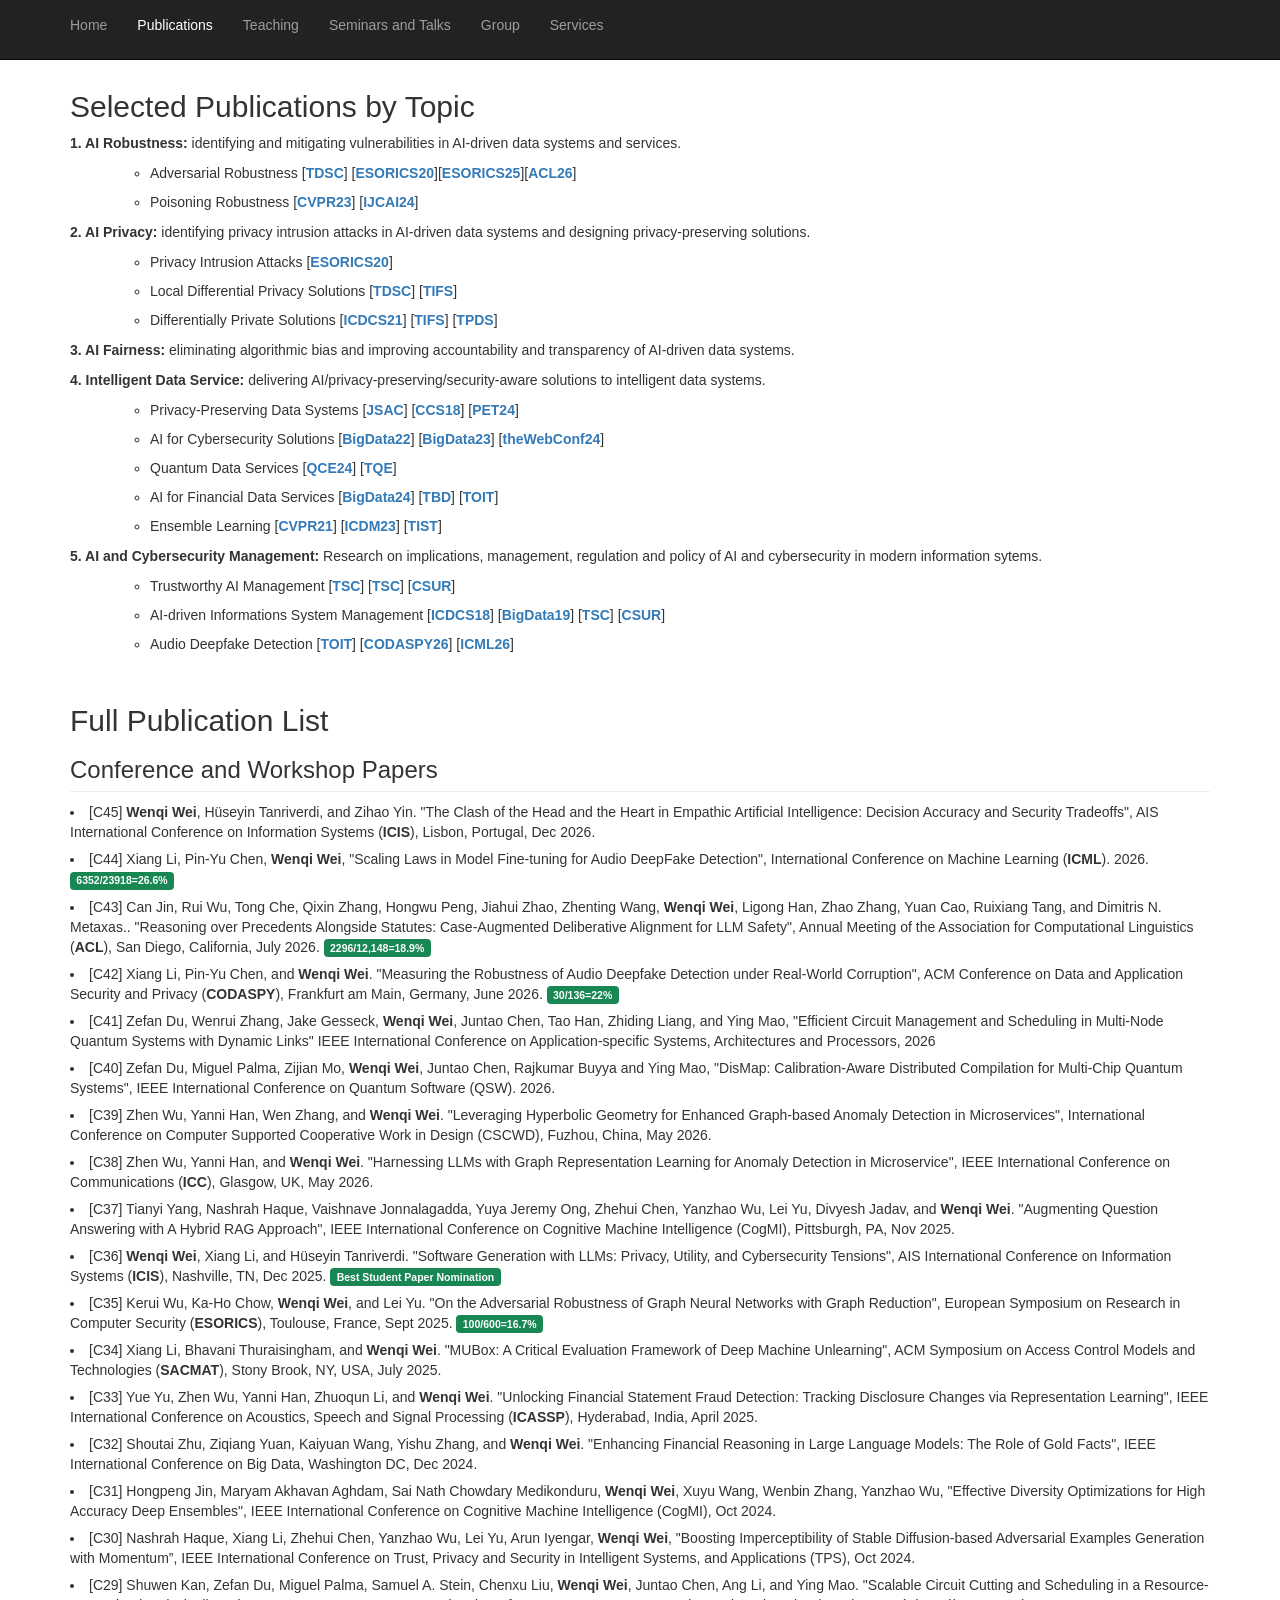
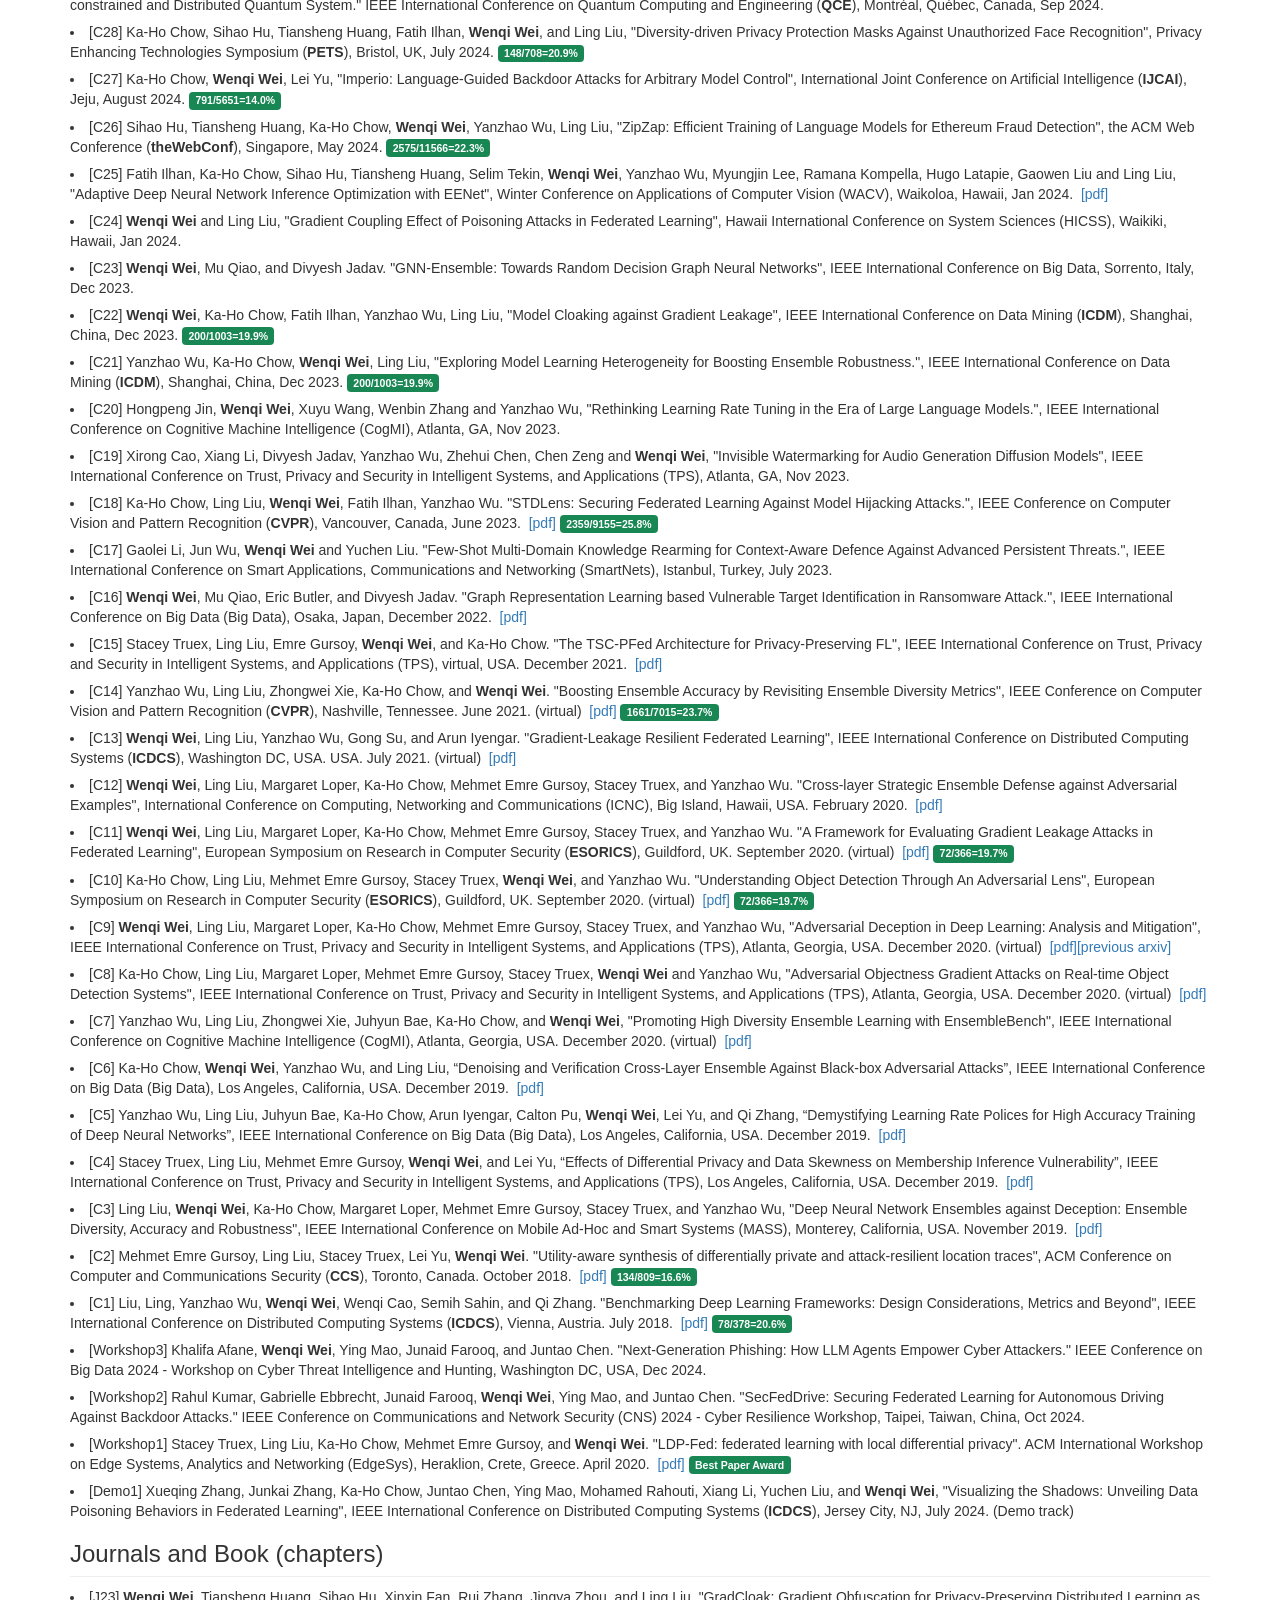
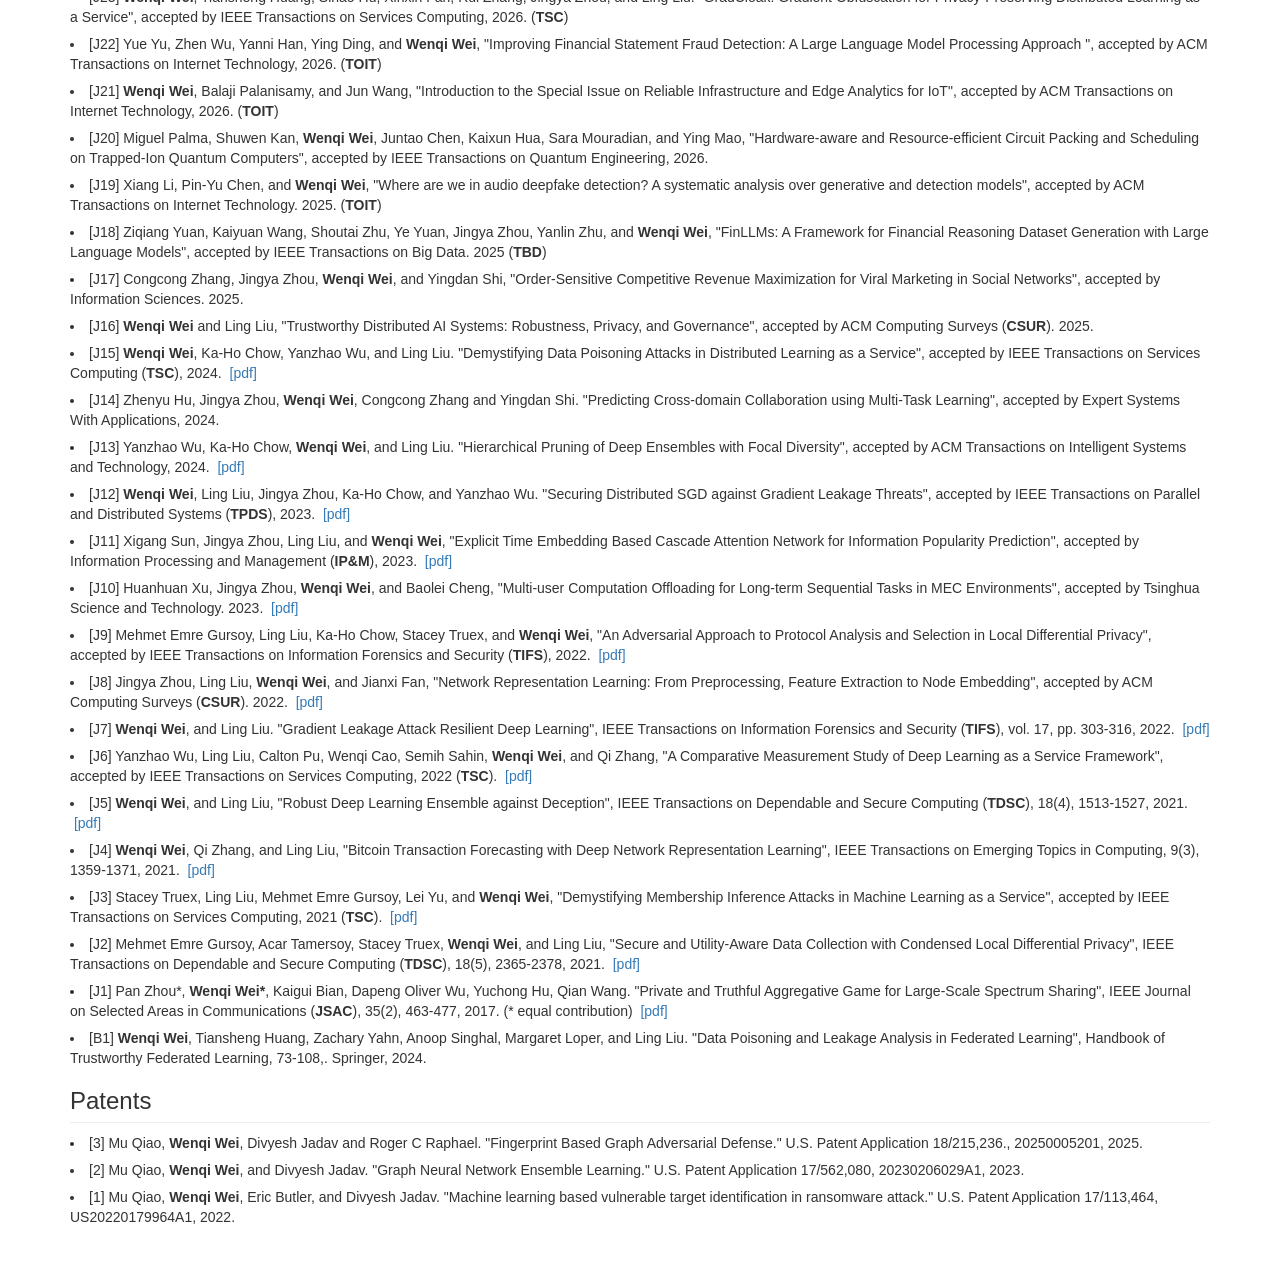
==== commit db5e0db9: "Update publication count and add new paper entry" ====
--- a/pages/publications.html
+++ b/pages/publications.html
@@ -84,11 +84,11 @@
 
 	<h2>Full Publication List</h2>
 
-	*** with 71 papers (44 in conferences, 23 in journals, 1 in Demo and 3 in Workshops), 1 book chapter, and 3 patents published as of today. <br />
+	<!-- *** with 72 papers (45 in conferences, 23 in journals, 1 in Demo and 3 in Workshops), 1 book chapter, and 3 patents published as of today. <br /> -->
  
     <section class="publication-section" aria-labelledby="conferences-heading">
       <h3 id="conferences-heading">Conference and Workshop Papers</h3>
-
+        <li>[C45] <strong>Wenqi Wei</strong>, Hüseyin Tanriverdi, and Zihao Yin. "The Clash of the Head and the Heart in Empathic Artificial Intelligence: Decision Accuracy and Security Tradeoffs",  AIS International Conference on Information Systems (<strong>ICIS</strong>), Lisbon, Portugal, Dec 2026. </li>
         <li>[C44] Xiang Li, Pin-Yu Chen, <strong>Wenqi Wei</strong>,  "Scaling Laws in Model Fine-tuning for Audio DeepFake Detection",  International Conference on Machine Learning (<strong>ICML</strong>). 2026. <span class="badge bg-success">6352/23918=26.6%</span></li>
         <li>[C43] Can Jin, Rui Wu, Tong Che, Qixin Zhang, Hongwu Peng, Jiahui Zhao, Zhenting Wang,  <strong>Wenqi Wei</strong>, Ligong Han, Zhao Zhang, Yuan Cao, Ruixiang Tang, and Dimitris N. Metaxas.. "Reasoning over Precedents Alongside Statutes: Case-Augmented Deliberative Alignment for LLM Safety", Annual Meeting of the Association for Computational Linguistics (<strong>ACL</strong>), San Diego, California, July 2026. <span class="badge bg-success">2296/12,148=18.9%</span> </li>
         <li>[C42] Xiang Li, Pin-Yu Chen, and <strong>Wenqi Wei</strong>. "Measuring the Robustness of Audio Deepfake Detection under Real-World Corruption", ACM Conference on Data and Application Security and Privacy (<strong>CODASPY</strong>), Frankfurt am Main, Germany, June 2026. <span class="badge bg-success">30/136=22%</span></li>
@@ -137,8 +137,6 @@
 		<li>[Workshop2] Rahul Kumar, Gabrielle Ebbrecht, Junaid Farooq, <strong>Wenqi Wei</strong>, Ying Mao, and Juntao Chen. "SecFedDrive: Securing Federated Learning for Autonomous Driving Against Backdoor Attacks."   IEEE Conference on Communications and Network Security (CNS) 2024 - Cyber Resilience Workshop, Taipei, Taiwan, China, Oct 2024. </li>
 		<li>[Workshop1] Stacey Truex, Ling Liu, Ka-Ho Chow, Mehmet Emre Gursoy, and <strong>Wenqi Wei</strong>. "LDP-Fed: federated learning with local differential privacy". ACM International Workshop on Edge Systems, Analytics and Networking (EdgeSys), Heraklion, Crete, Greece. April 2020. &nbsp;<a href="https://dl.acm.org/doi/10.1145/3378679.3394533">[pdf]</a> <span class="badge bg-success">Best Paper Award</span> </li>
 		<li>[Demo1] Xueqing Zhang, Junkai Zhang, Ka-Ho Chow, Juntao Chen, Ying Mao, Mohamed Rahouti, Xiang Li, Yuchen Liu, and <strong>Wenqi Wei</strong>, "Visualizing the Shadows: Unveiling Data Poisoning Behaviors in Federated Learning", IEEE International Conference on Distributed Computing Systems (<strong>ICDCS</strong>), Jersey City, NJ, July 2024. (Demo track) </li>
-		
-
     </section>
 
 
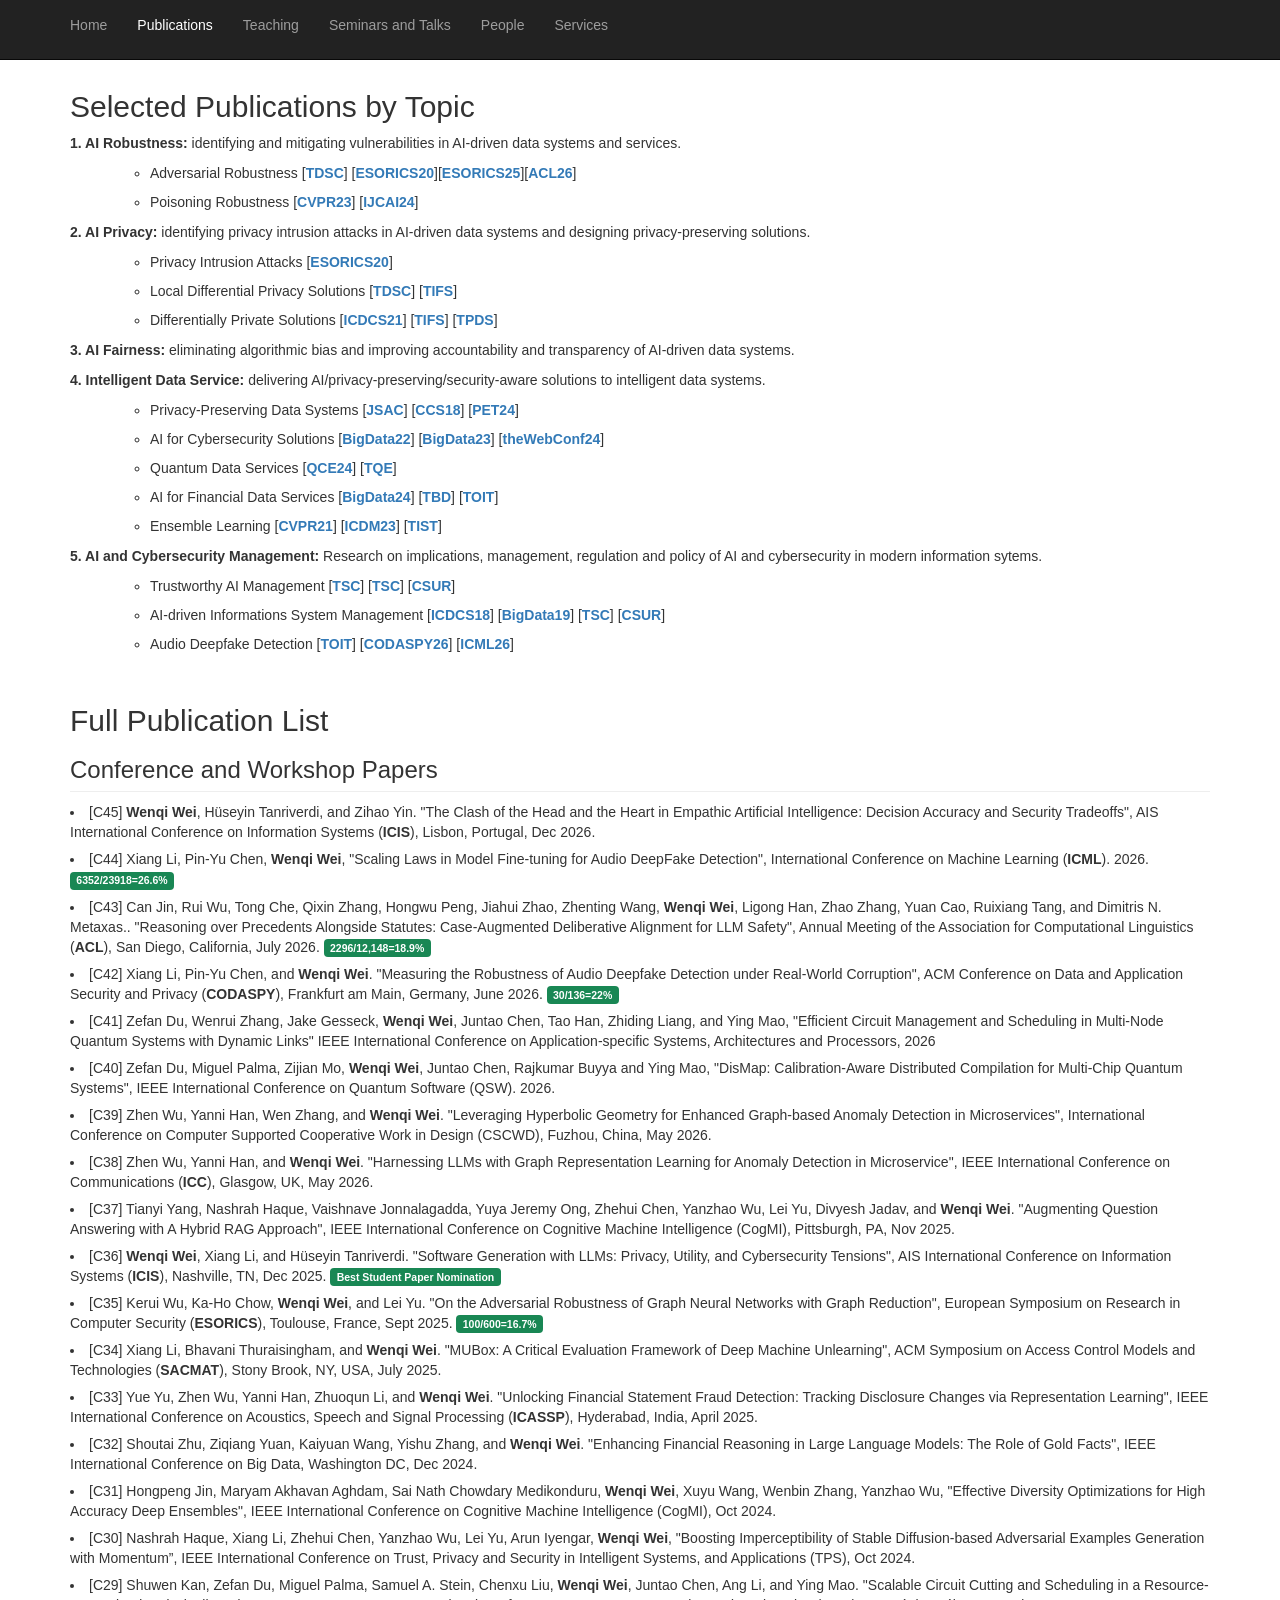
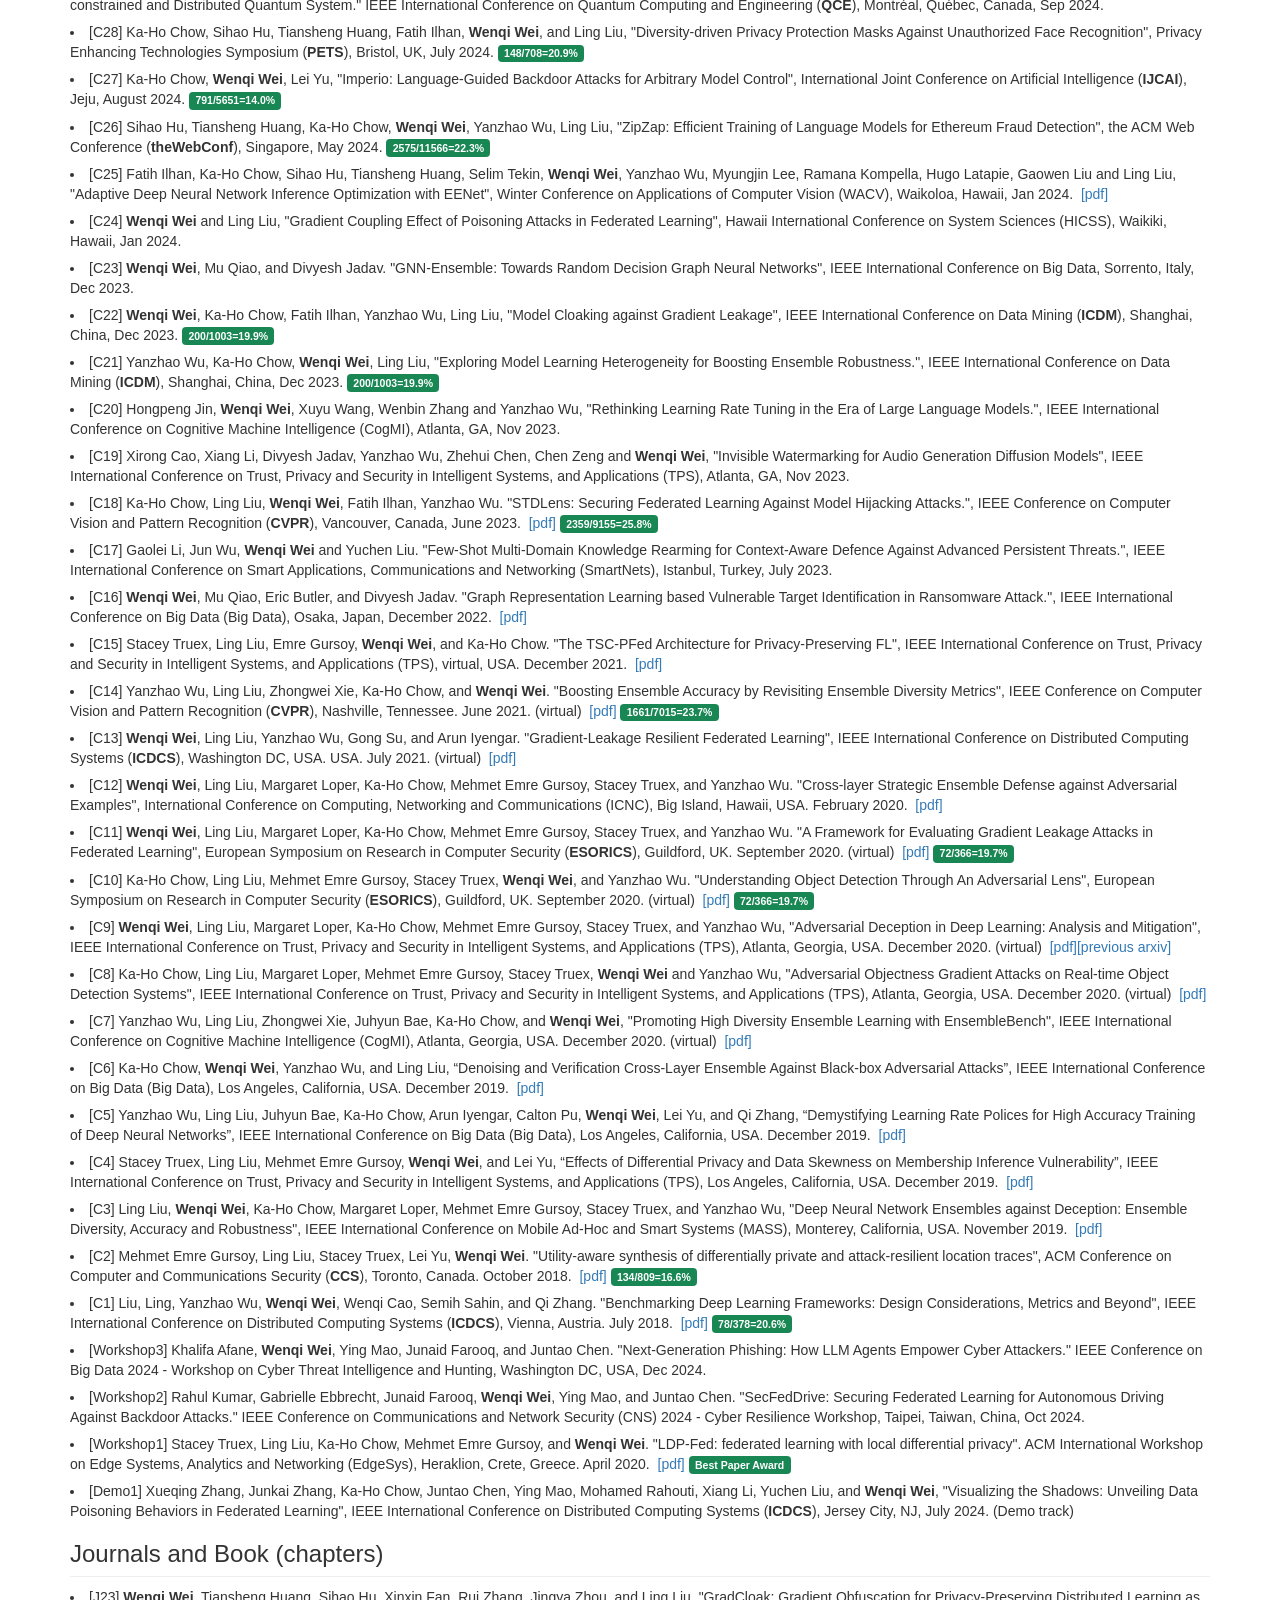
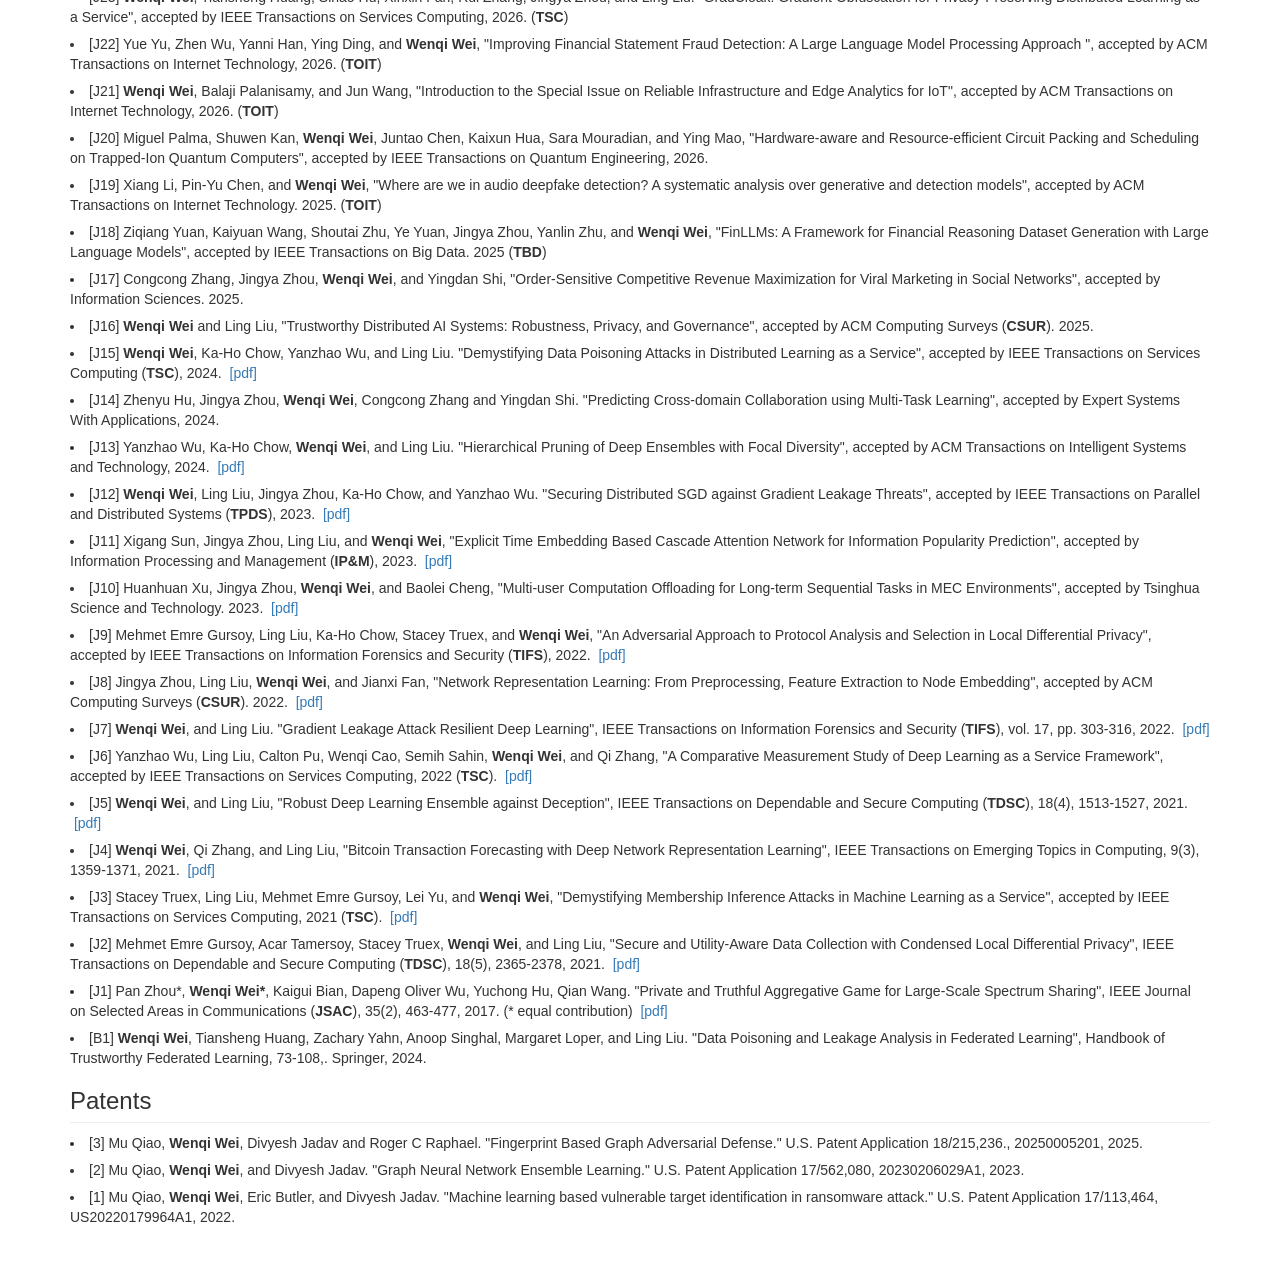
==== commit 69325309: "Update publications.html" ====
--- a/pages/publications.html
+++ b/pages/publications.html
@@ -23,7 +23,7 @@
          <li><a href="teaching.html">Teaching</a></li>
 		    <li><a href="talk.html">Seminars and Talks</a></li>
         <!-- <li><a href="software.html">Software</a></li> -->
-        <li><a href="students.html">Group</a></li>
+        <li><a href="students.html">People</a></li>
         <li><a href="services.html">Services</a></li>
       </ul>
     </div>
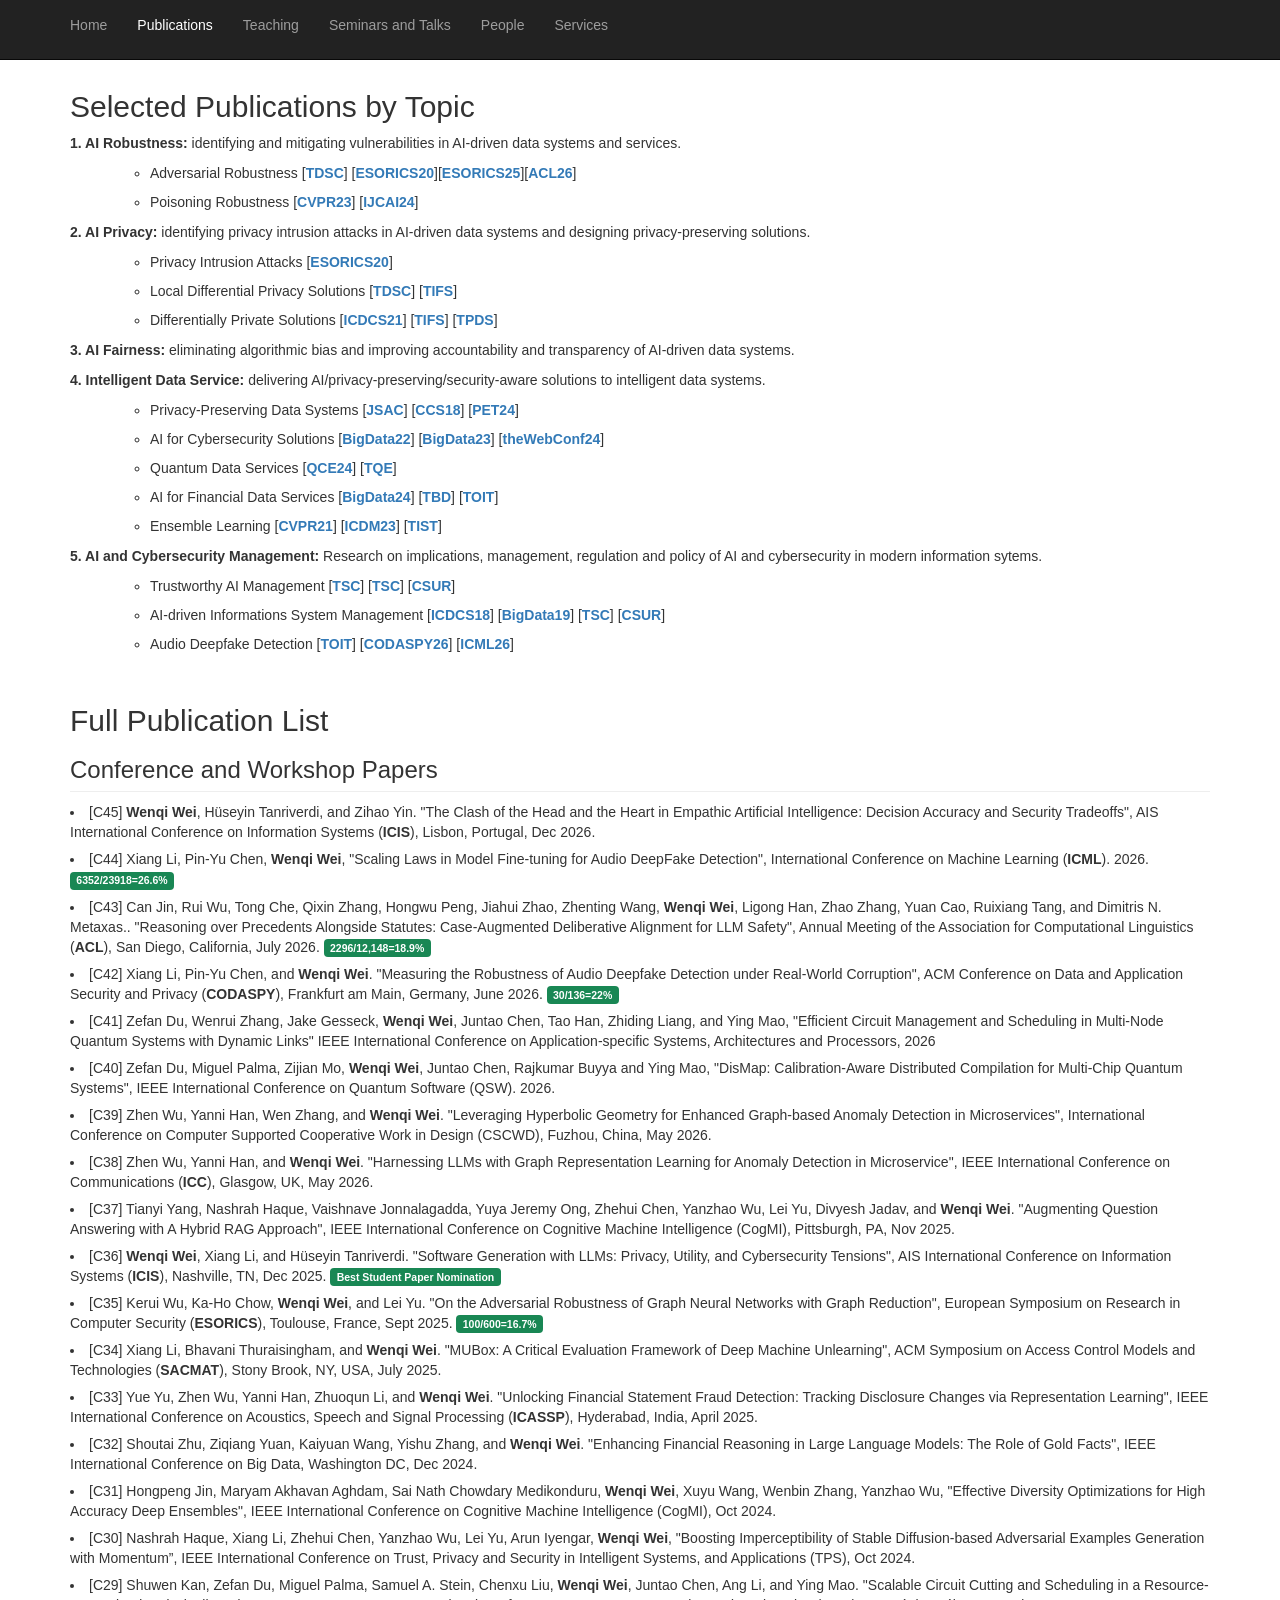
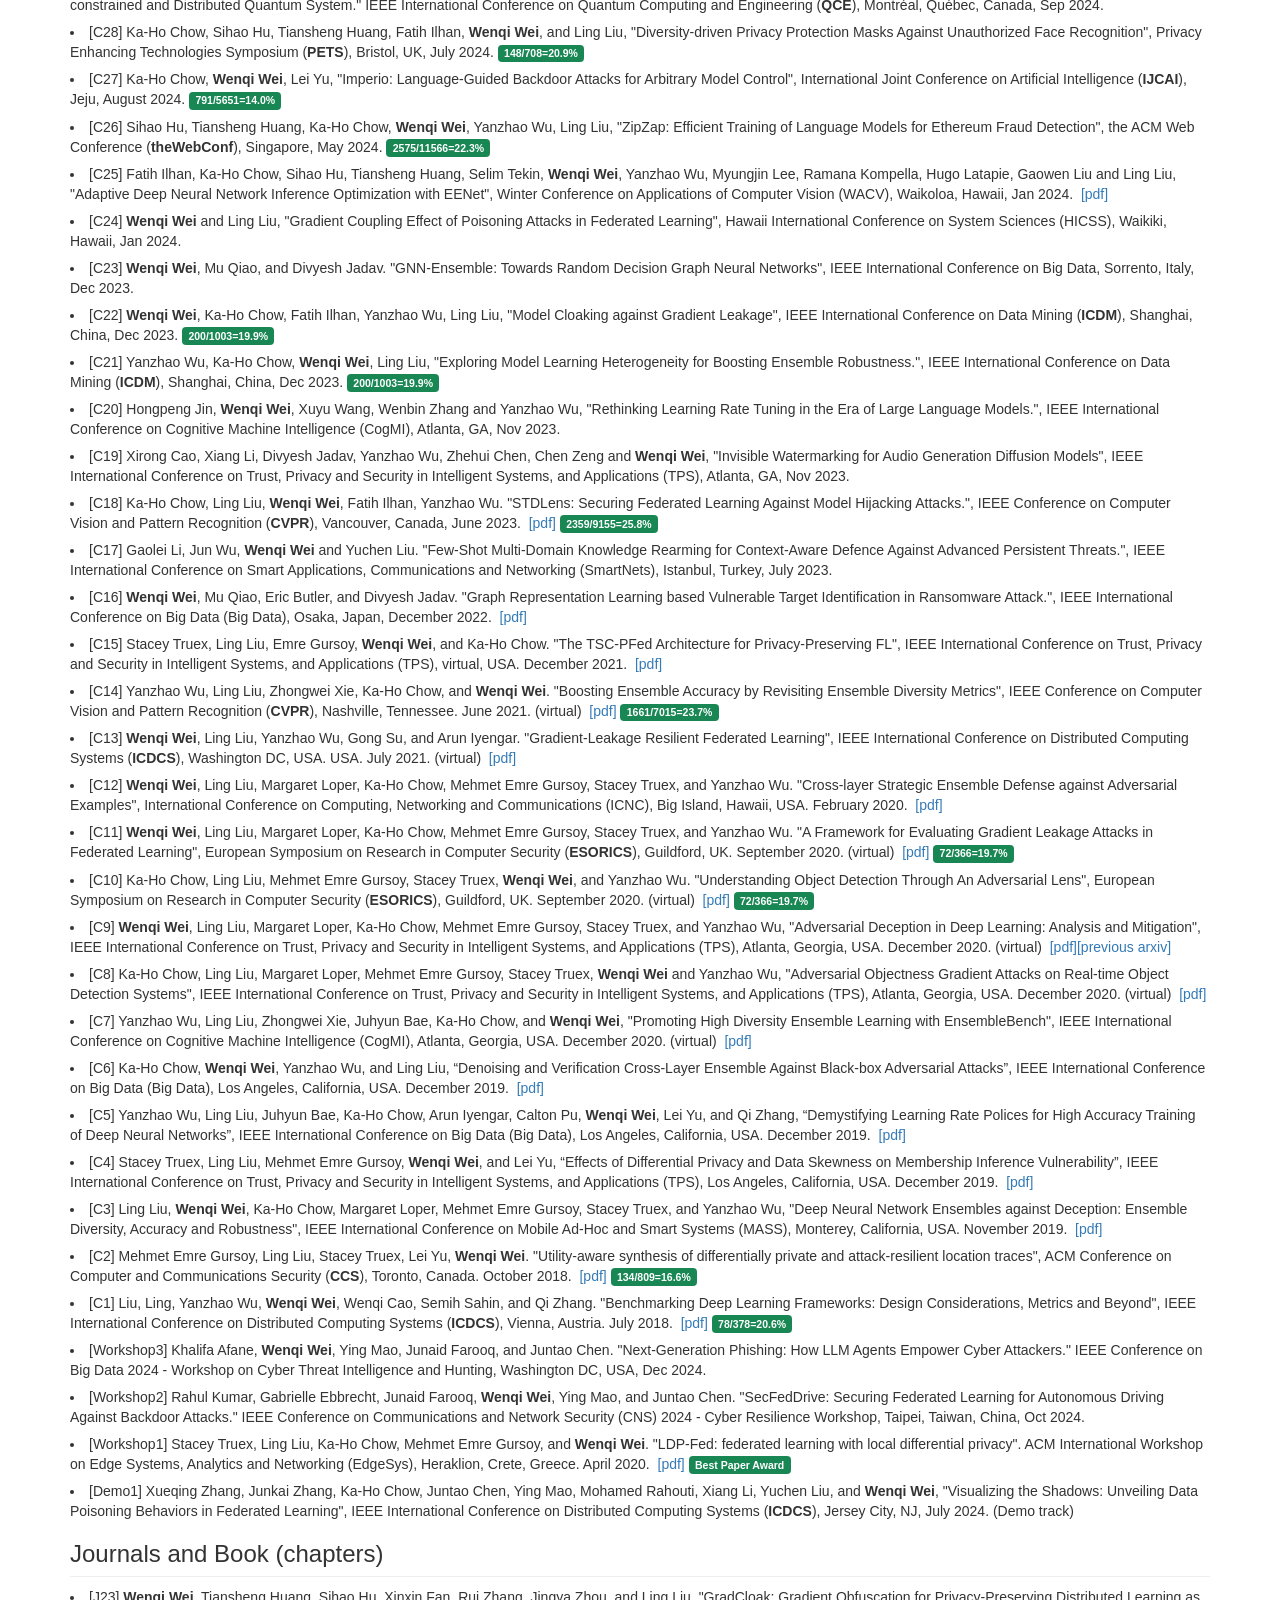
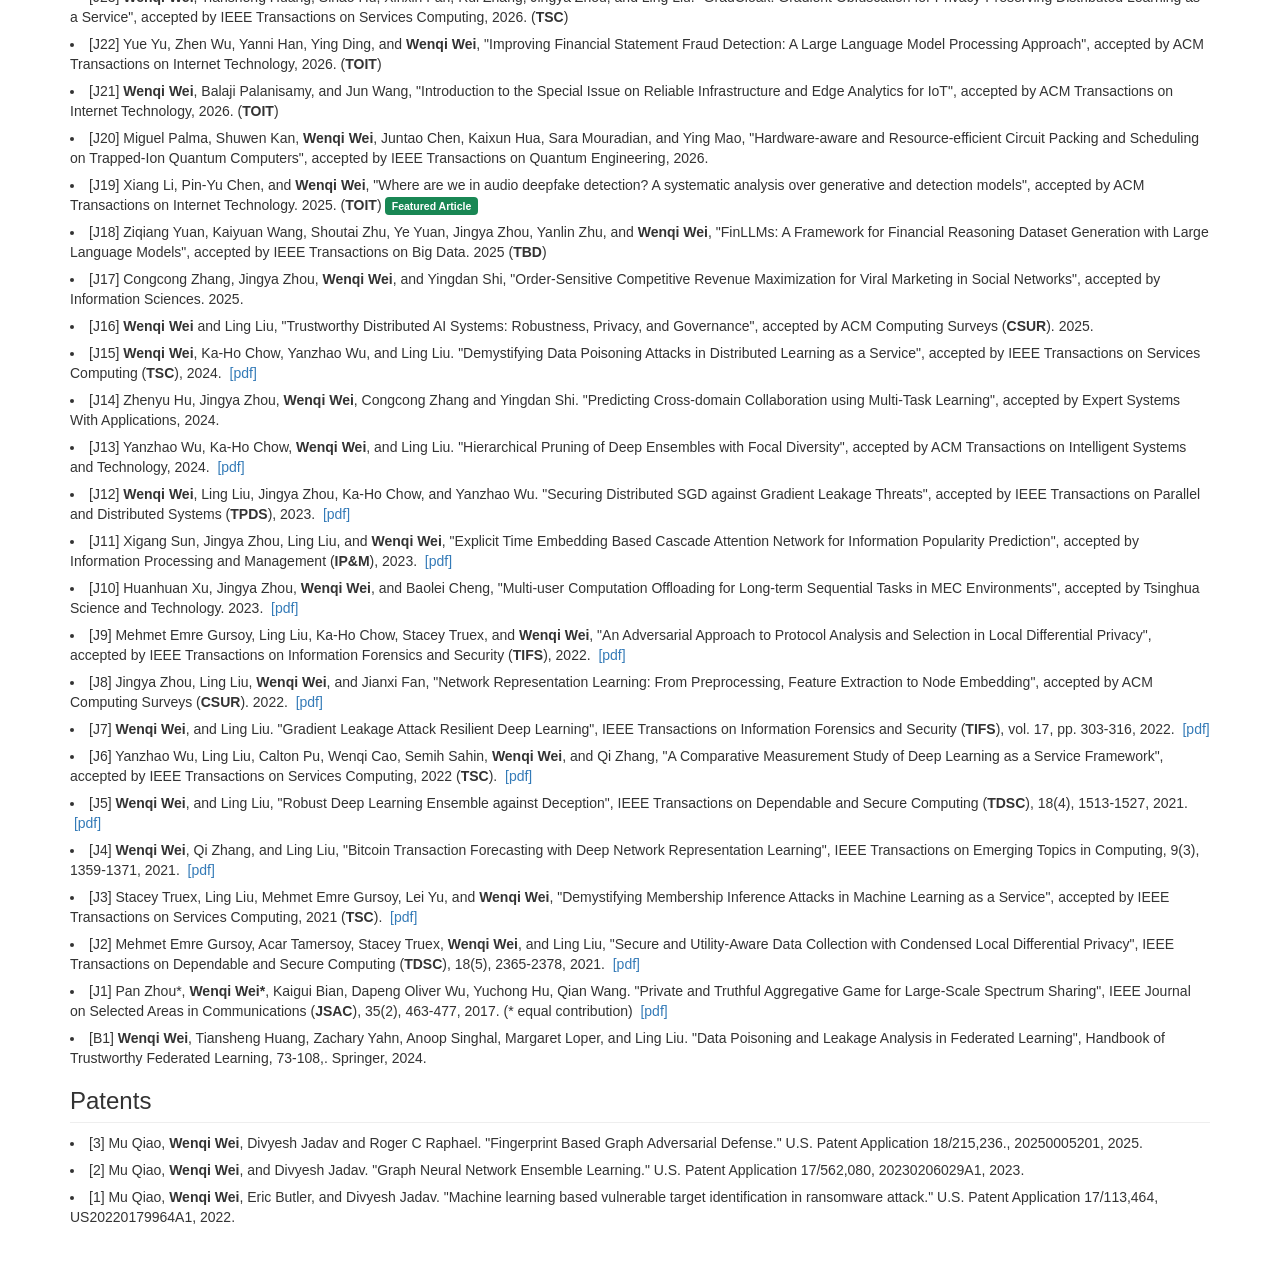
==== commit 95d50d23: "Update publications.html" ====
--- a/pages/publications.html
+++ b/pages/publications.html
@@ -146,10 +146,10 @@
       <h3 id="journals-heading">Journals and Book (chapters)</h3>
 
 		<li>[J23] <strong>Wenqi Wei</strong>, Tiansheng Huang, Sihao Hu, Xinxin Fan, Rui Zhang, Jingya Zhou, and Ling Liu. "GradCloak: Gradient Obfuscation for Privacy-Preserving Distributed Learning as a Service", accepted by IEEE Transactions on Services Computing, 2026. (<strong>TSC</strong>) </li>
-		<li>[J22] Yue Yu, Zhen Wu, Yanni Han, Ying Ding, and <strong>Wenqi Wei</strong>, "Improving Financial Statement Fraud Detection: A Large Language Model Processing Approach ", accepted by ACM Transactions on Internet Technology, 2026. (<strong>TOIT</strong>)  </li>
+		<li>[J22] Yue Yu, Zhen Wu, Yanni Han, Ying Ding, and <strong>Wenqi Wei</strong>, "Improving Financial Statement Fraud Detection: A Large Language Model Processing Approach", accepted by ACM Transactions on Internet Technology, 2026. (<strong>TOIT</strong>)  </li>
 		<li>[J21] <strong>Wenqi Wei</strong>, Balaji Palanisamy, and Jun Wang, "Introduction to the Special Issue on Reliable Infrastructure and Edge Analytics for IoT", accepted by ACM Transactions on Internet Technology, 2026. (<strong>TOIT</strong>)  </li>
 		<li>[J20] Miguel Palma, Shuwen Kan, <strong>Wenqi Wei</strong>, Juntao Chen, Kaixun Hua, Sara Mouradian, and Ying Mao, "Hardware-aware and Resource-efficient Circuit Packing and Scheduling on Trapped-Ion Quantum Computers", accepted by IEEE Transactions on Quantum Engineering, 2026.  </li>
-		<li>[J19] Xiang Li, Pin-Yu Chen, and <strong>Wenqi Wei</strong>,  "Where are we in audio deepfake detection? A systematic analysis over generative and detection models", accepted by ACM Transactions on Internet Technology. 2025. (<strong>TOIT</strong>)  </li>
+		<li>[J19] Xiang Li, Pin-Yu Chen, and <strong>Wenqi Wei</strong>,  "Where are we in audio deepfake detection? A systematic analysis over generative and detection models", accepted by ACM Transactions on Internet Technology. 2025. (<strong>TOIT</strong>) <span class="badge bg-success">Featured Article</span> </li>
 		<li>[J18] Ziqiang Yuan, Kaiyuan Wang, Shoutai Zhu, Ye Yuan, Jingya Zhou, Yanlin Zhu, and <strong>Wenqi Wei</strong>,  "FinLLMs: A Framework for Financial Reasoning Dataset Generation with Large Language Models", accepted by IEEE Transactions on Big Data. 2025 (<strong>TBD</strong>) </li>
 		<li>[J17] Congcong Zhang, Jingya Zhou, <strong>Wenqi Wei</strong>, and Yingdan Shi,  "Order-Sensitive Competitive Revenue Maximization for Viral Marketing in Social Networks", accepted by Information Sciences. 2025. </li>
 		<li>[J16] <strong>Wenqi Wei</strong> and Ling Liu,  "Trustworthy Distributed AI Systems: Robustness, Privacy, and Governance", accepted by ACM Computing Surveys (<strong>CSUR</strong>). 2025. </li>
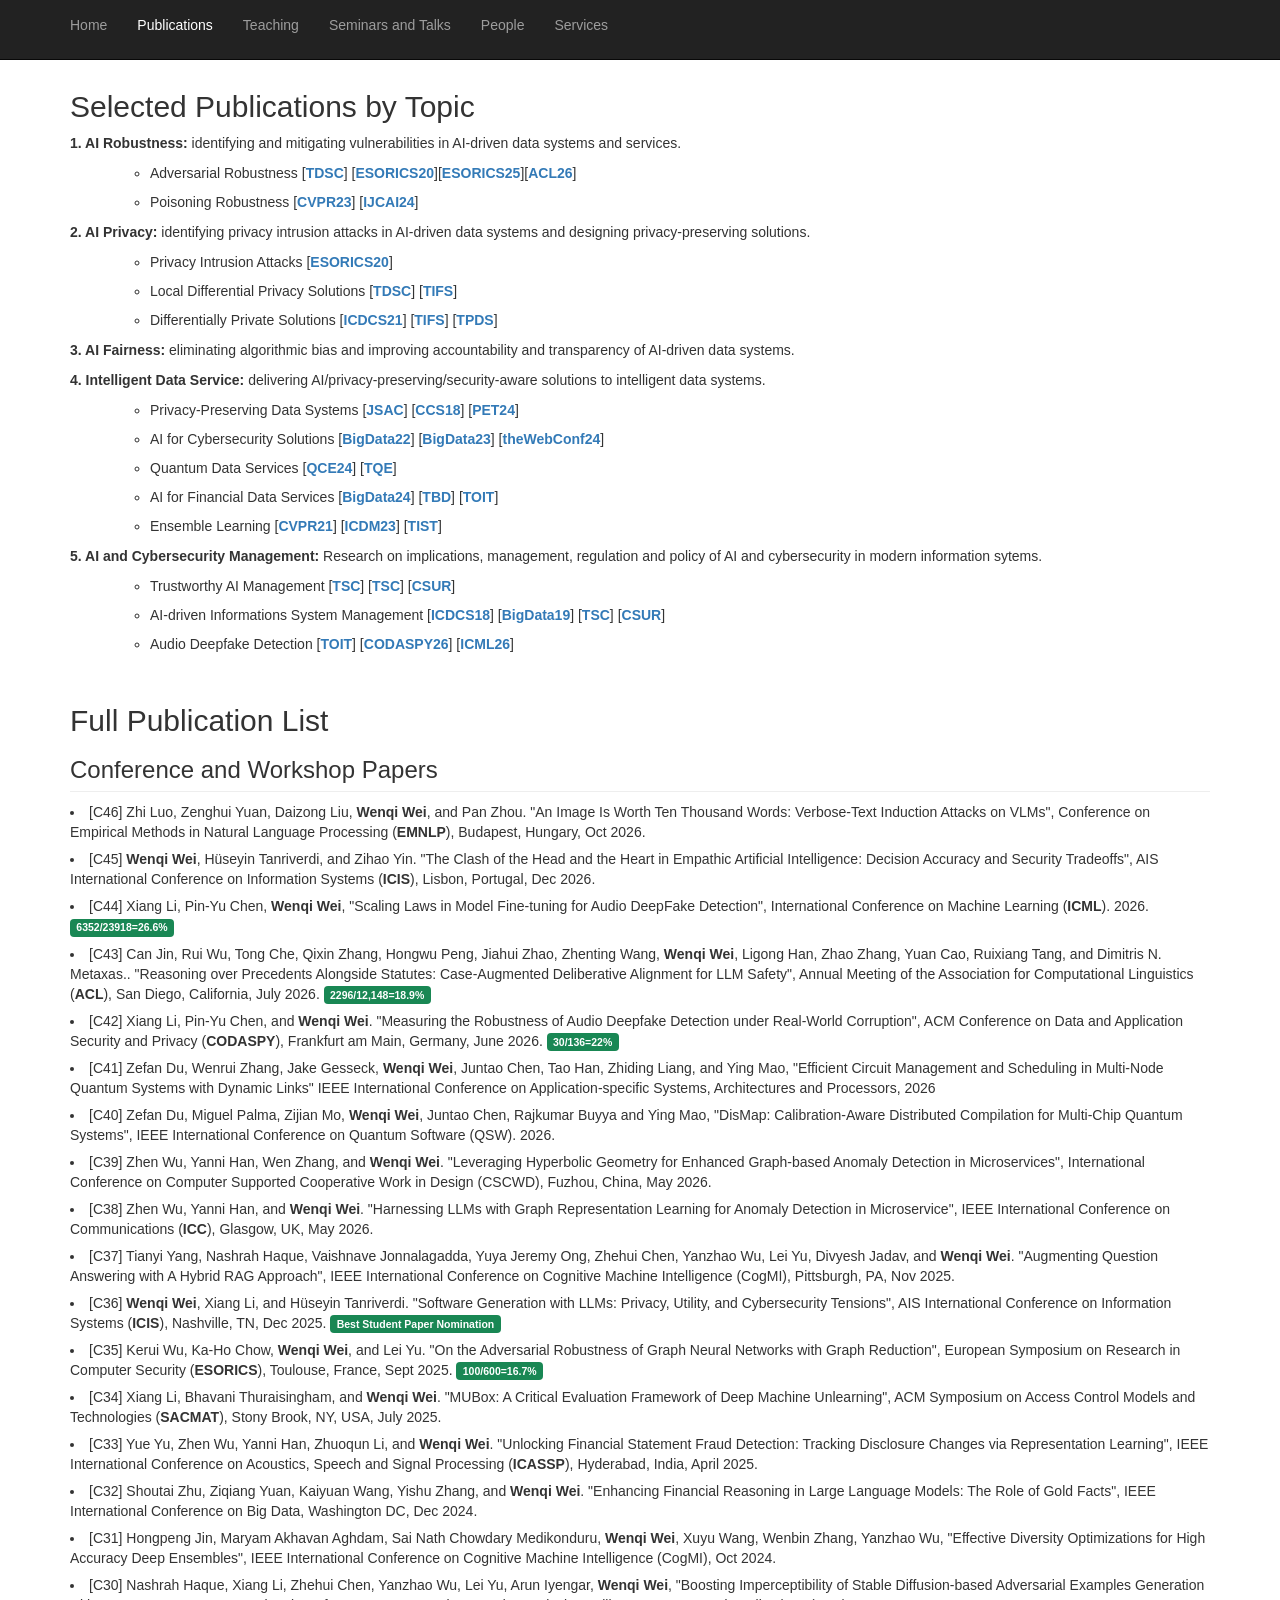
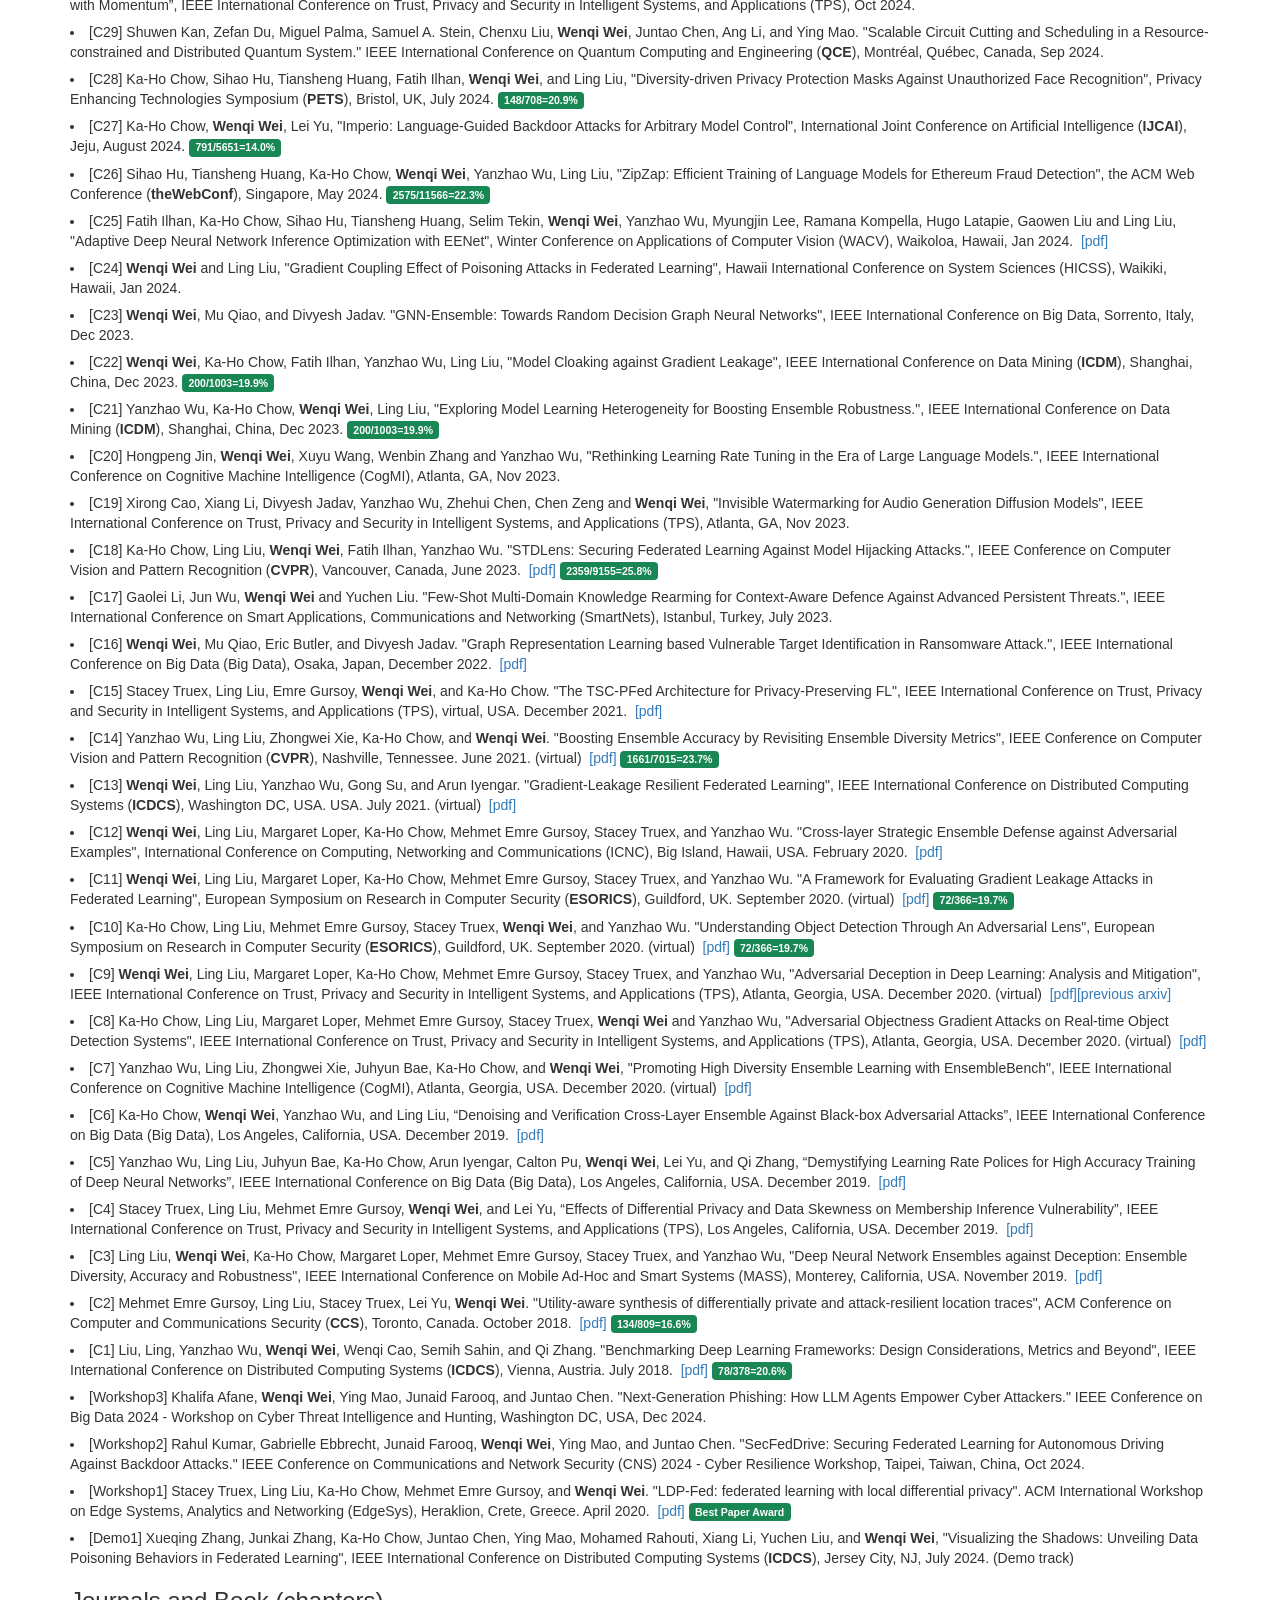
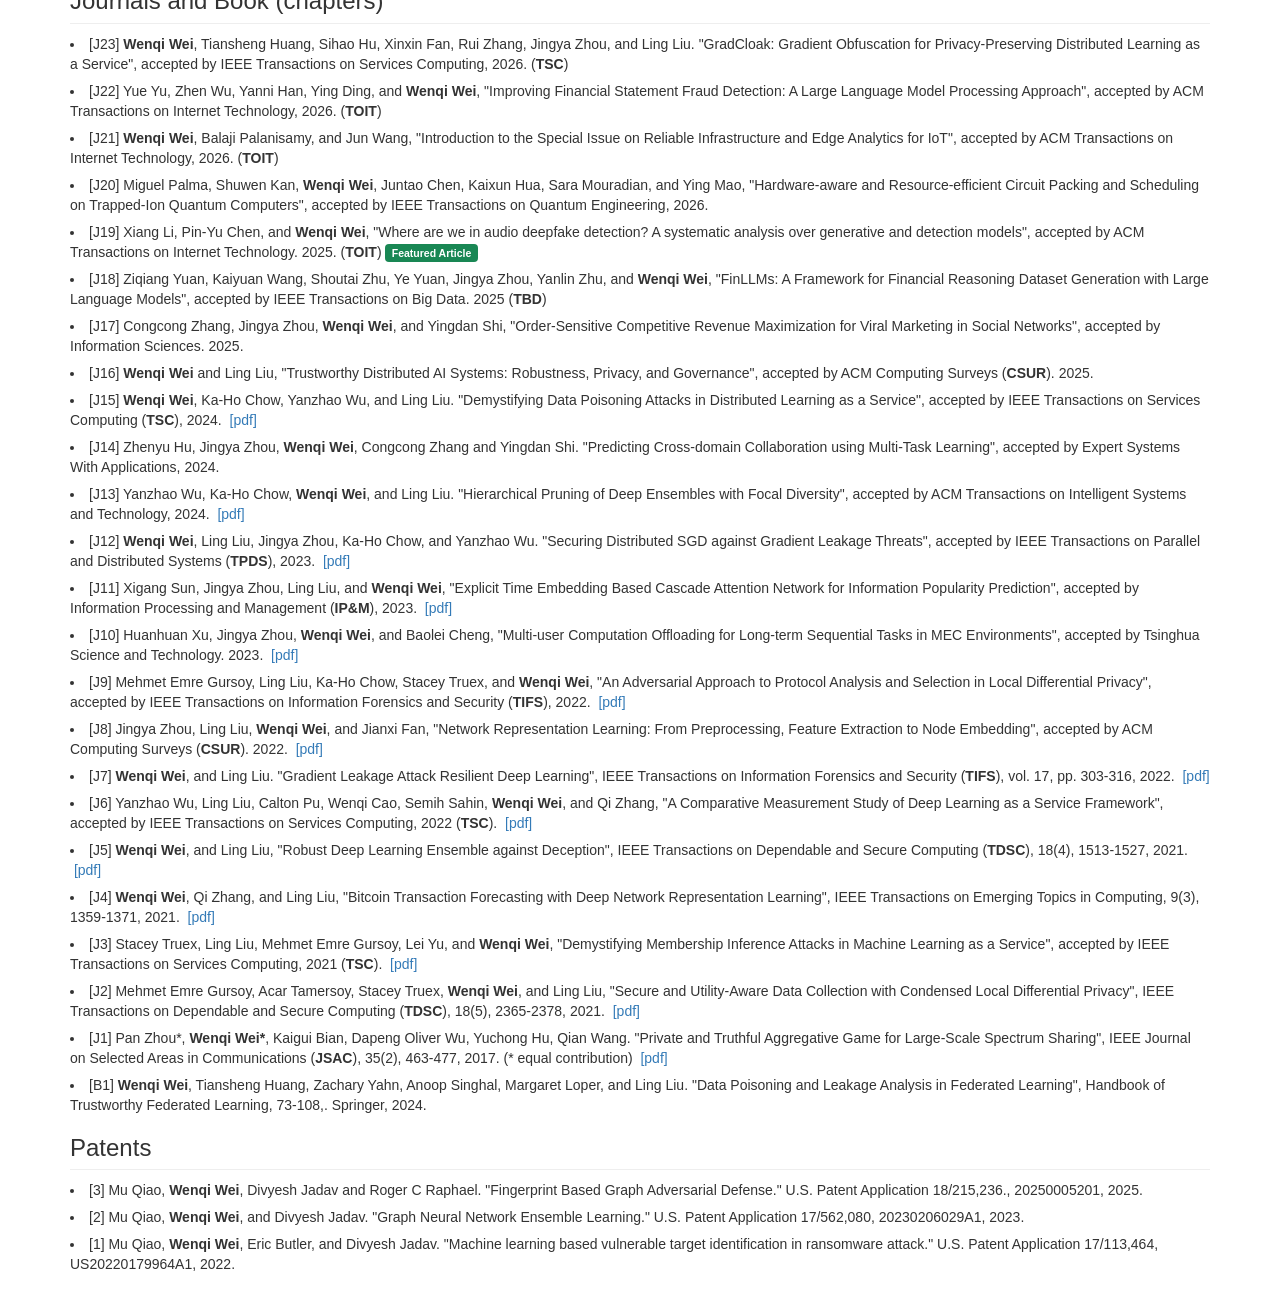
==== commit 93ce591d: "Update publications.html" ====
--- a/pages/publications.html
+++ b/pages/publications.html
@@ -84,10 +84,11 @@
 
 	<h2>Full Publication List</h2>
 
-	<!-- *** with 72 papers (45 in conferences, 23 in journals, 1 in Demo and 3 in Workshops), 1 book chapter, and 3 patents published as of today. <br /> -->
+	<!-- *** with 73 papers (46 in conferences, 23 in journals, 1 in Demo and 3 in Workshops), 1 book chapter, and 3 patents published as of today. <br /> -->
  
     <section class="publication-section" aria-labelledby="conferences-heading">
       <h3 id="conferences-heading">Conference and Workshop Papers</h3>
+		<li>[C46] Zhi Luo, Zenghui Yuan, Daizong Liu, <strong>Wenqi Wei</strong>, and Pan Zhou. "An Image Is Worth Ten Thousand Words: Verbose-Text Induction Attacks on VLMs", Conference on Empirical Methods in Natural Language Processing (<strong>EMNLP</strong>), Budapest, Hungary, Oct 2026. </li>
         <li>[C45] <strong>Wenqi Wei</strong>, Hüseyin Tanriverdi, and Zihao Yin. "The Clash of the Head and the Heart in Empathic Artificial Intelligence: Decision Accuracy and Security Tradeoffs",  AIS International Conference on Information Systems (<strong>ICIS</strong>), Lisbon, Portugal, Dec 2026. </li>
         <li>[C44] Xiang Li, Pin-Yu Chen, <strong>Wenqi Wei</strong>,  "Scaling Laws in Model Fine-tuning for Audio DeepFake Detection",  International Conference on Machine Learning (<strong>ICML</strong>). 2026. <span class="badge bg-success">6352/23918=26.6%</span></li>
         <li>[C43] Can Jin, Rui Wu, Tong Che, Qixin Zhang, Hongwu Peng, Jiahui Zhao, Zhenting Wang,  <strong>Wenqi Wei</strong>, Ligong Han, Zhao Zhang, Yuan Cao, Ruixiang Tang, and Dimitris N. Metaxas.. "Reasoning over Precedents Alongside Statutes: Case-Augmented Deliberative Alignment for LLM Safety", Annual Meeting of the Association for Computational Linguistics (<strong>ACL</strong>), San Diego, California, July 2026. <span class="badge bg-success">2296/12,148=18.9%</span> </li>
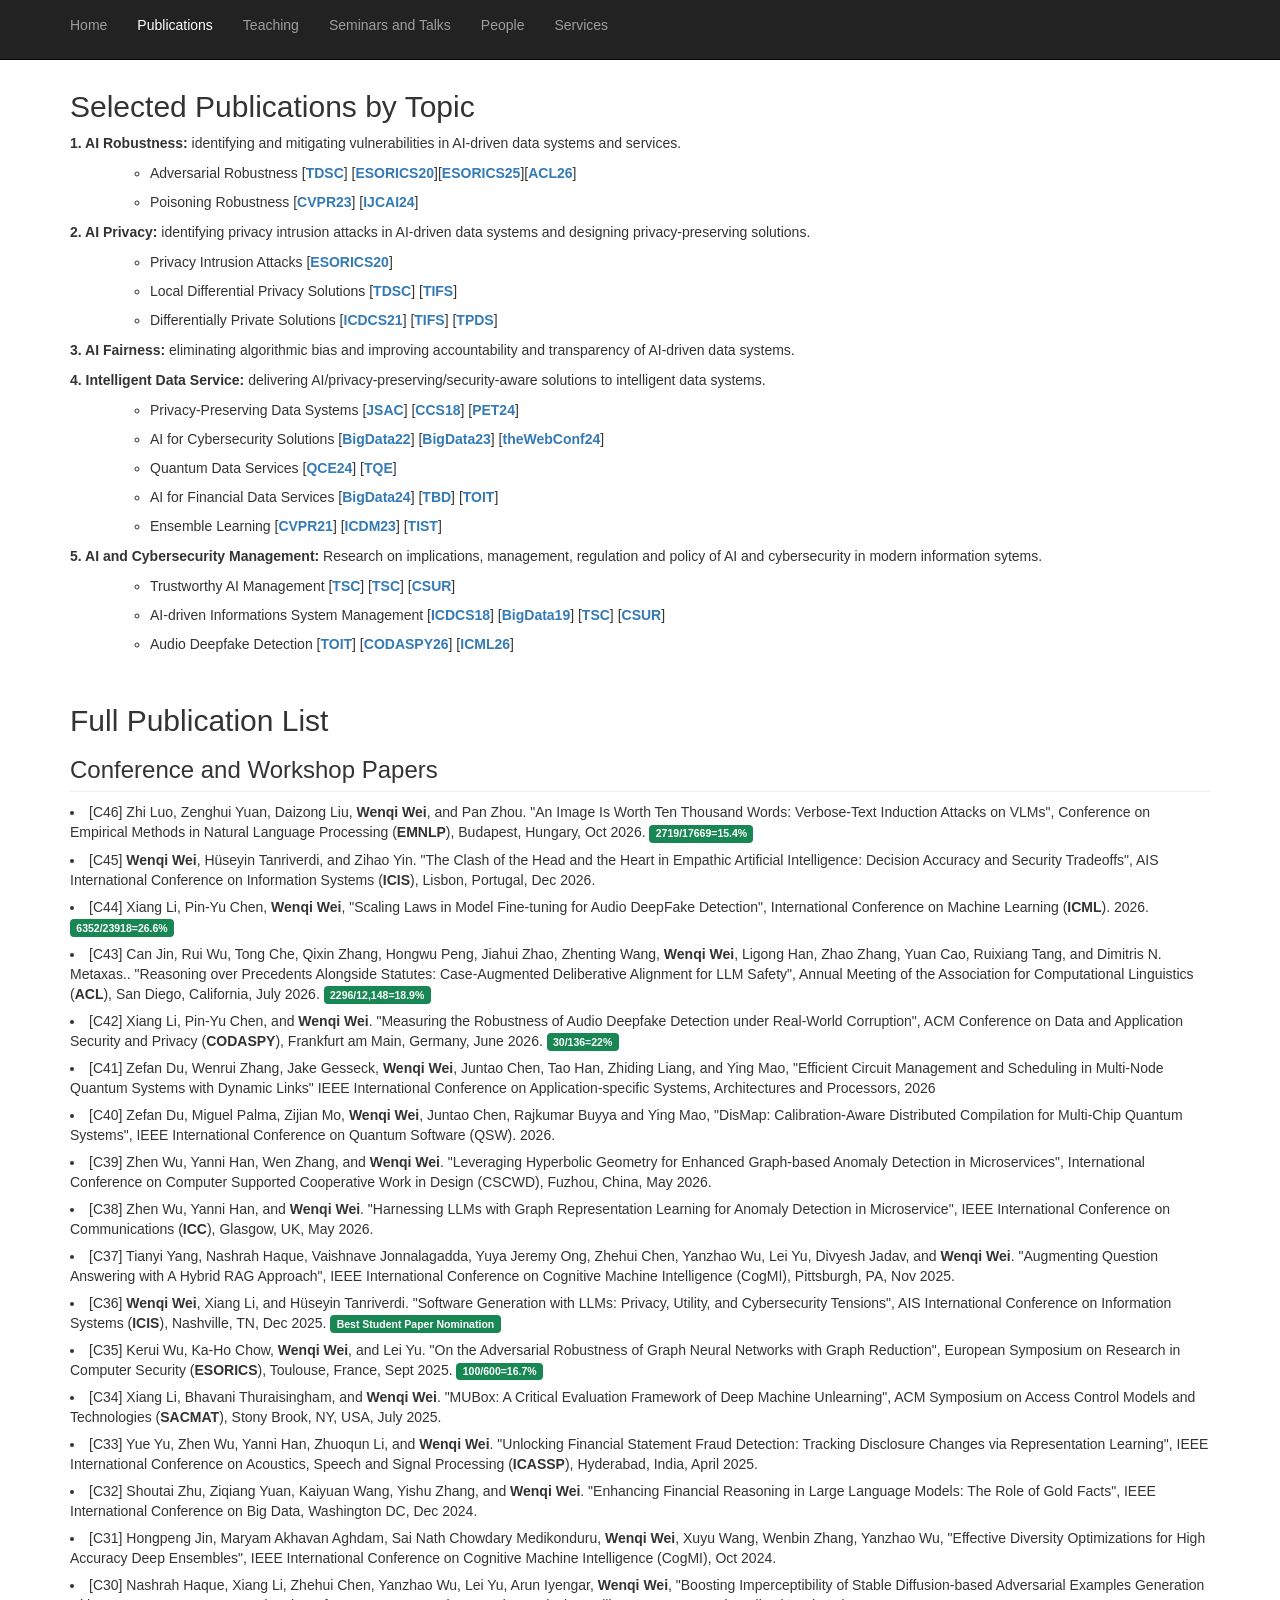
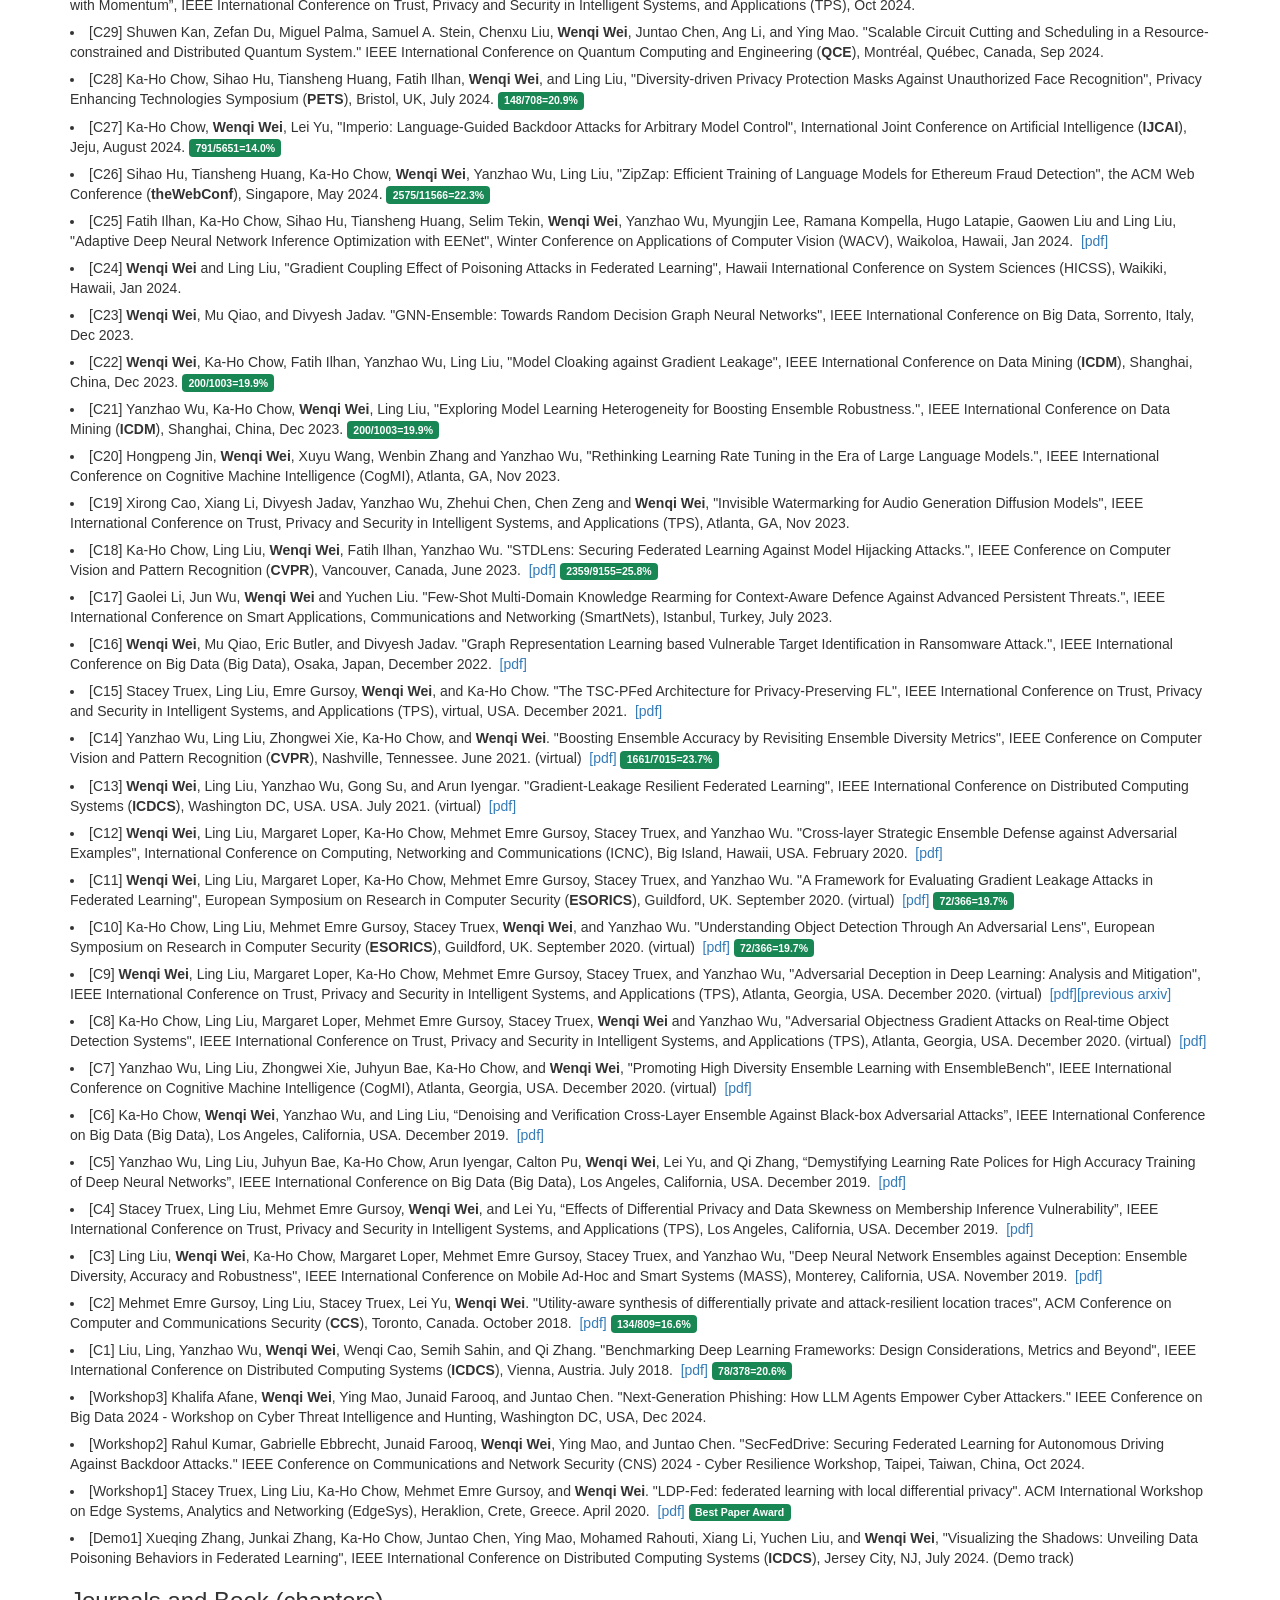
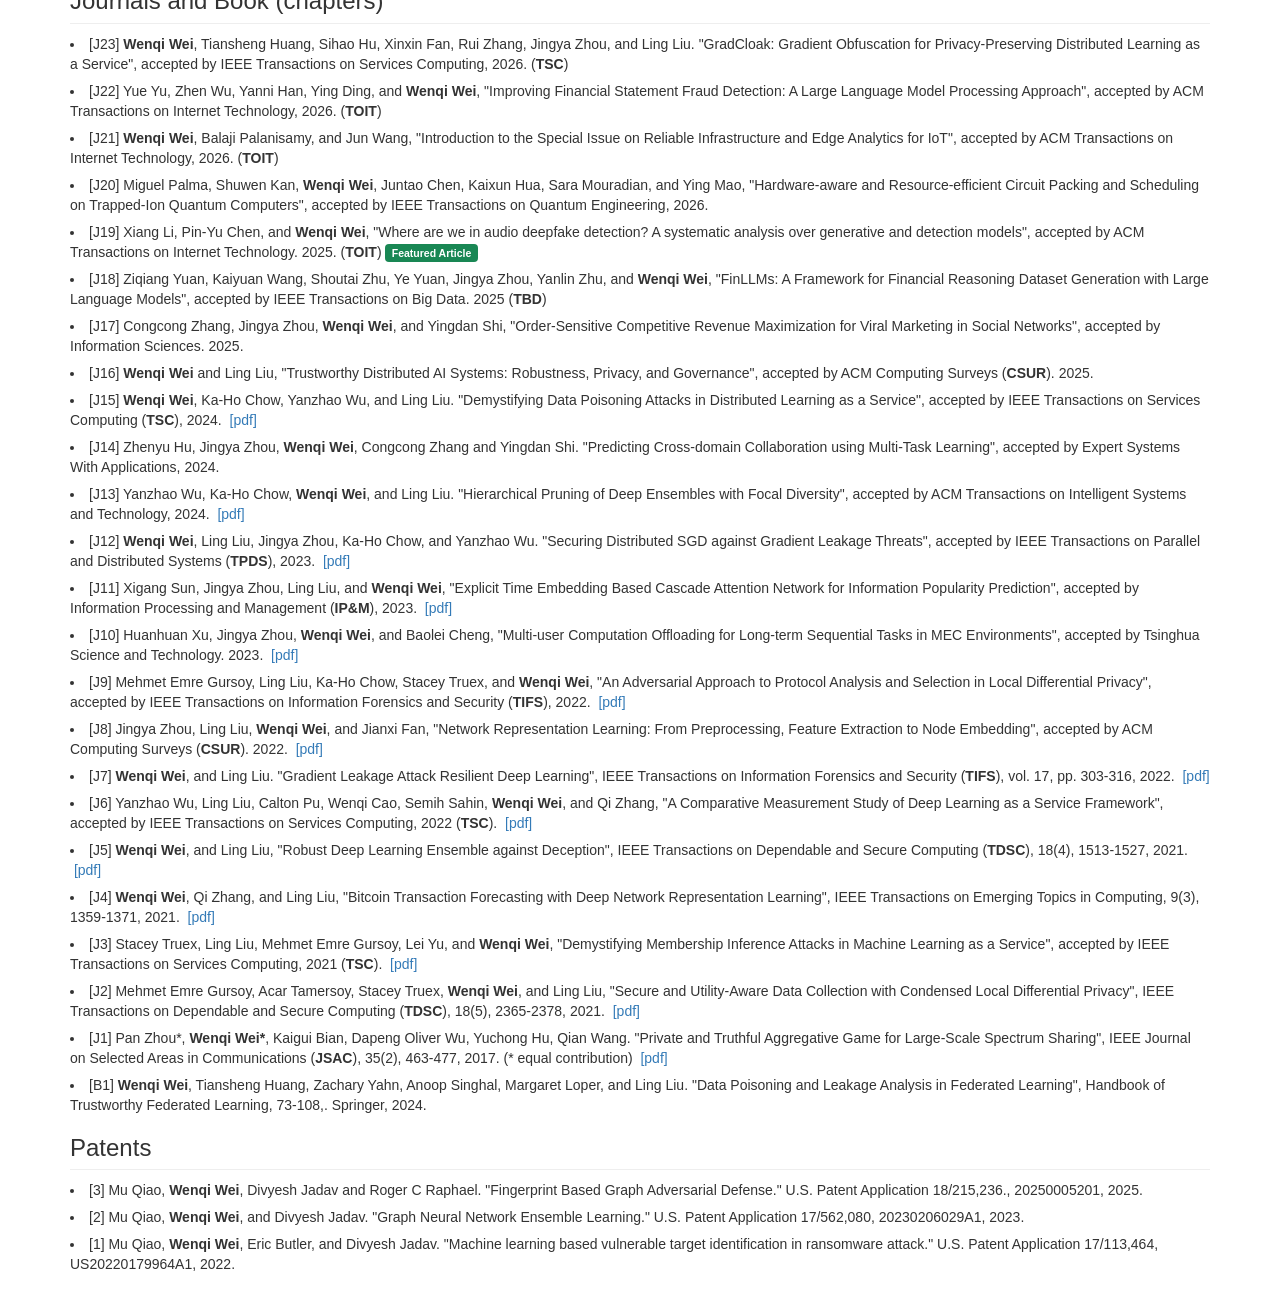
==== commit a10dce9b: "Enhance conference paper entry with acceptance badge Added a success badge to the conference paper e" ====
--- a/pages/publications.html
+++ b/pages/publications.html
@@ -88,7 +88,7 @@
  
     <section class="publication-section" aria-labelledby="conferences-heading">
       <h3 id="conferences-heading">Conference and Workshop Papers</h3>
-		<li>[C46] Zhi Luo, Zenghui Yuan, Daizong Liu, <strong>Wenqi Wei</strong>, and Pan Zhou. "An Image Is Worth Ten Thousand Words: Verbose-Text Induction Attacks on VLMs", Conference on Empirical Methods in Natural Language Processing (<strong>EMNLP</strong>), Budapest, Hungary, Oct 2026. </li>
+		<li>[C46] Zhi Luo, Zenghui Yuan, Daizong Liu, <strong>Wenqi Wei</strong>, and Pan Zhou. "An Image Is Worth Ten Thousand Words: Verbose-Text Induction Attacks on VLMs", Conference on Empirical Methods in Natural Language Processing (<strong>EMNLP</strong>), Budapest, Hungary, Oct 2026. <span class="badge bg-success">2719/17669=15.4%</span> </li>
         <li>[C45] <strong>Wenqi Wei</strong>, Hüseyin Tanriverdi, and Zihao Yin. "The Clash of the Head and the Heart in Empathic Artificial Intelligence: Decision Accuracy and Security Tradeoffs",  AIS International Conference on Information Systems (<strong>ICIS</strong>), Lisbon, Portugal, Dec 2026. </li>
         <li>[C44] Xiang Li, Pin-Yu Chen, <strong>Wenqi Wei</strong>,  "Scaling Laws in Model Fine-tuning for Audio DeepFake Detection",  International Conference on Machine Learning (<strong>ICML</strong>). 2026. <span class="badge bg-success">6352/23918=26.6%</span></li>
         <li>[C43] Can Jin, Rui Wu, Tong Che, Qixin Zhang, Hongwu Peng, Jiahui Zhao, Zhenting Wang,  <strong>Wenqi Wei</strong>, Ligong Han, Zhao Zhang, Yuan Cao, Ruixiang Tang, and Dimitris N. Metaxas.. "Reasoning over Precedents Alongside Statutes: Case-Augmented Deliberative Alignment for LLM Safety", Annual Meeting of the Association for Computational Linguistics (<strong>ACL</strong>), San Diego, California, July 2026. <span class="badge bg-success">2296/12,148=18.9%</span> </li>
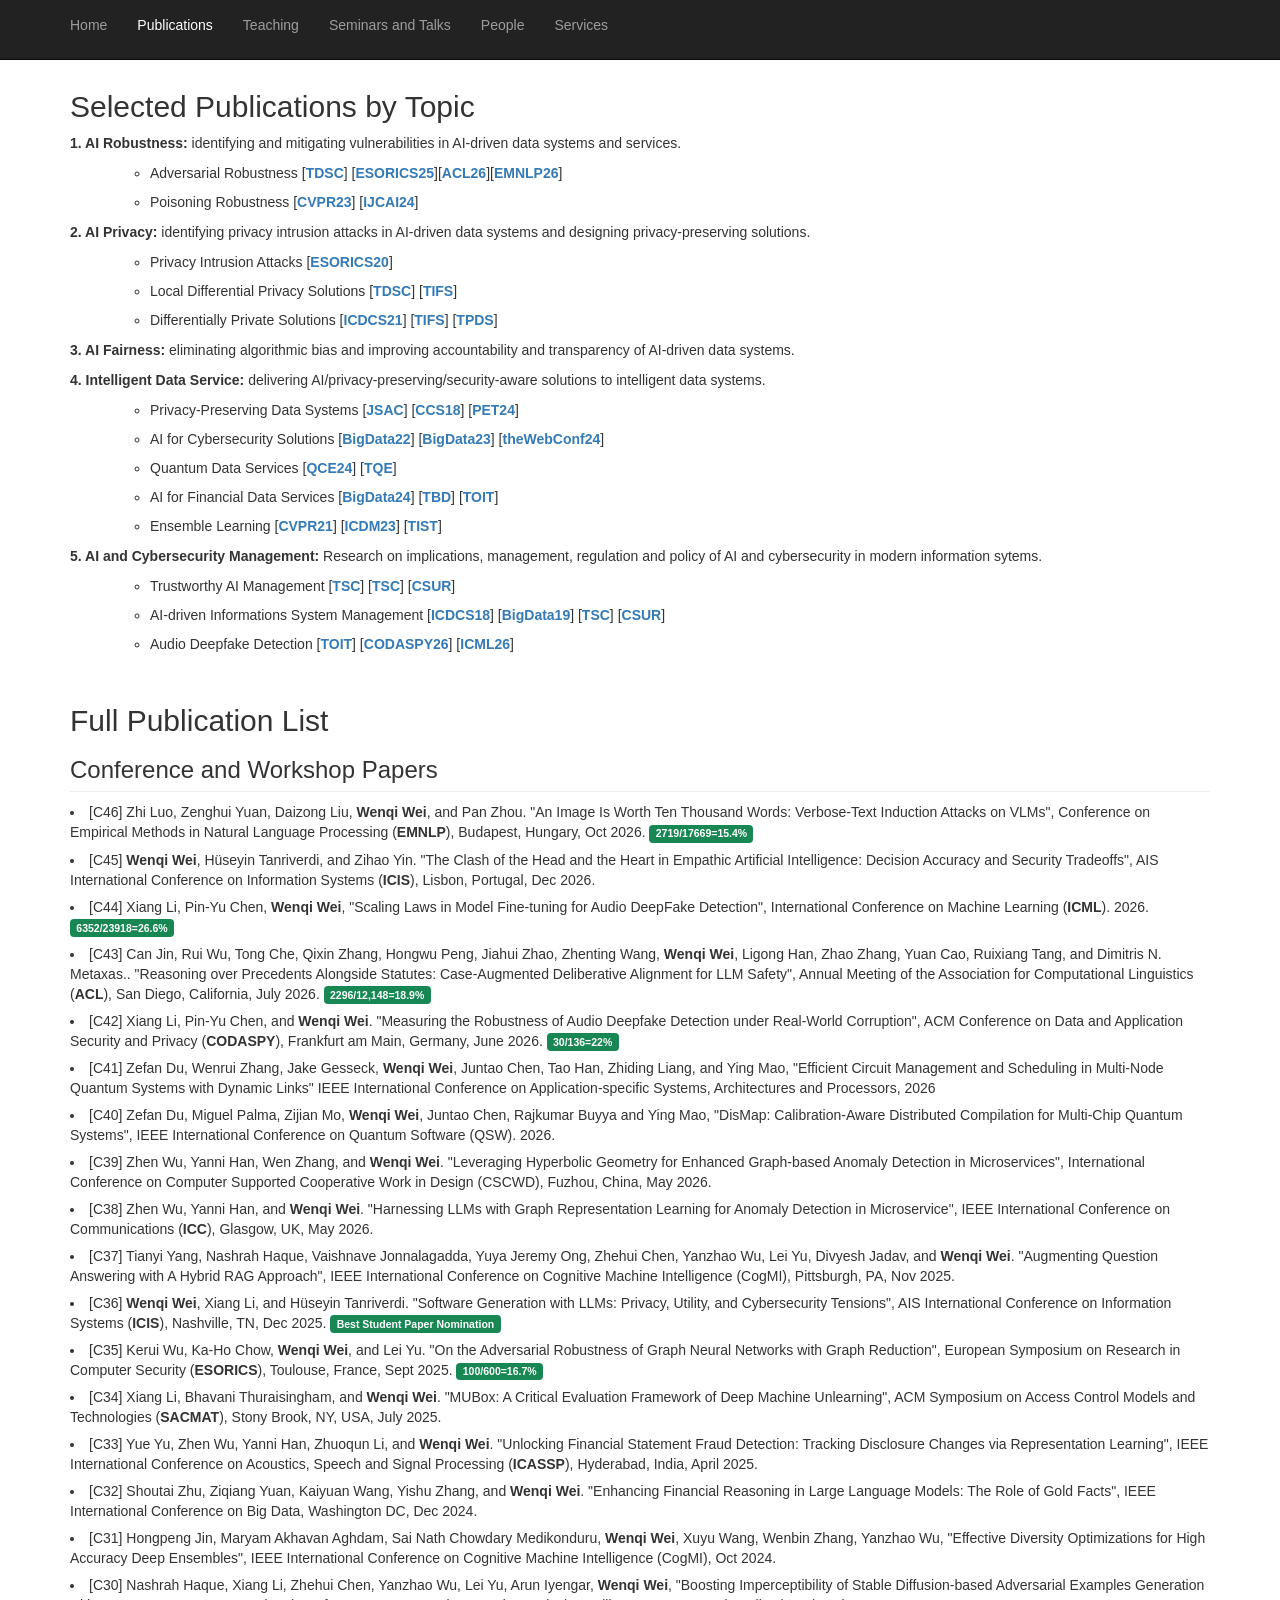
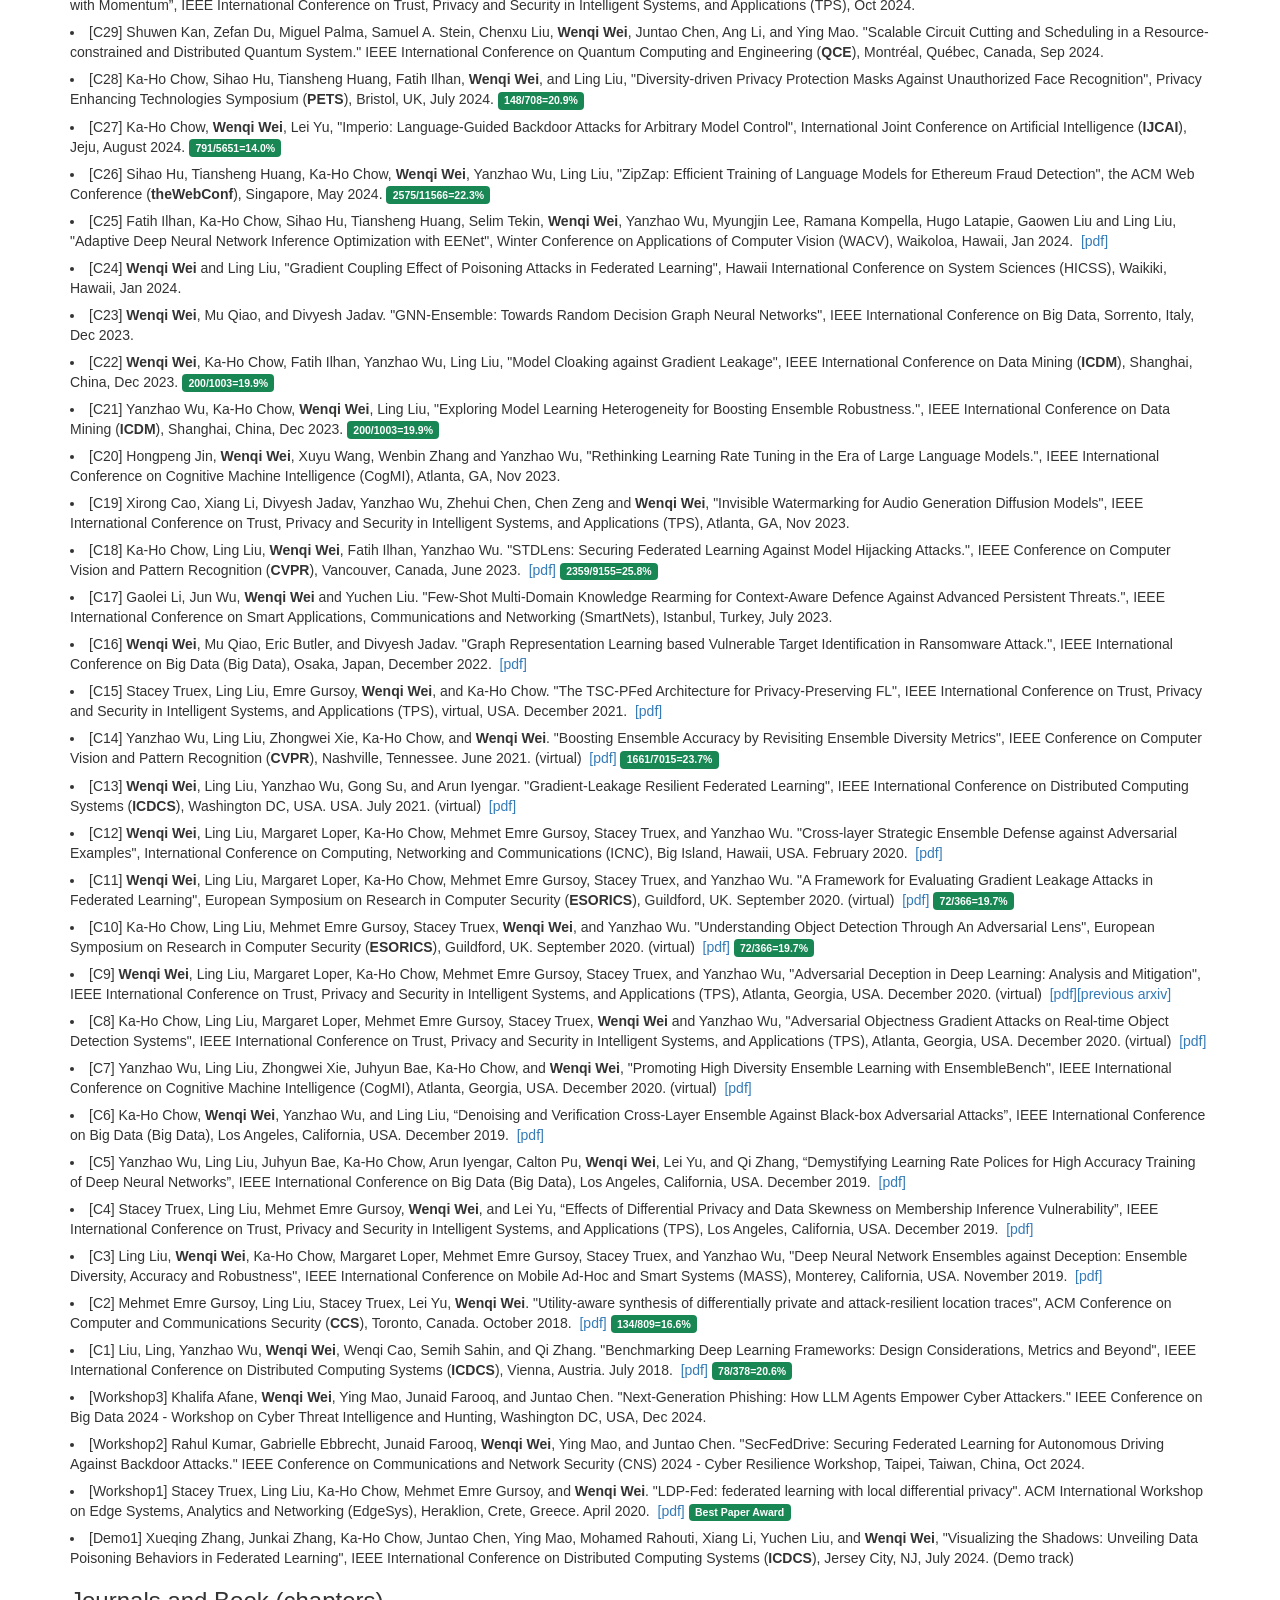
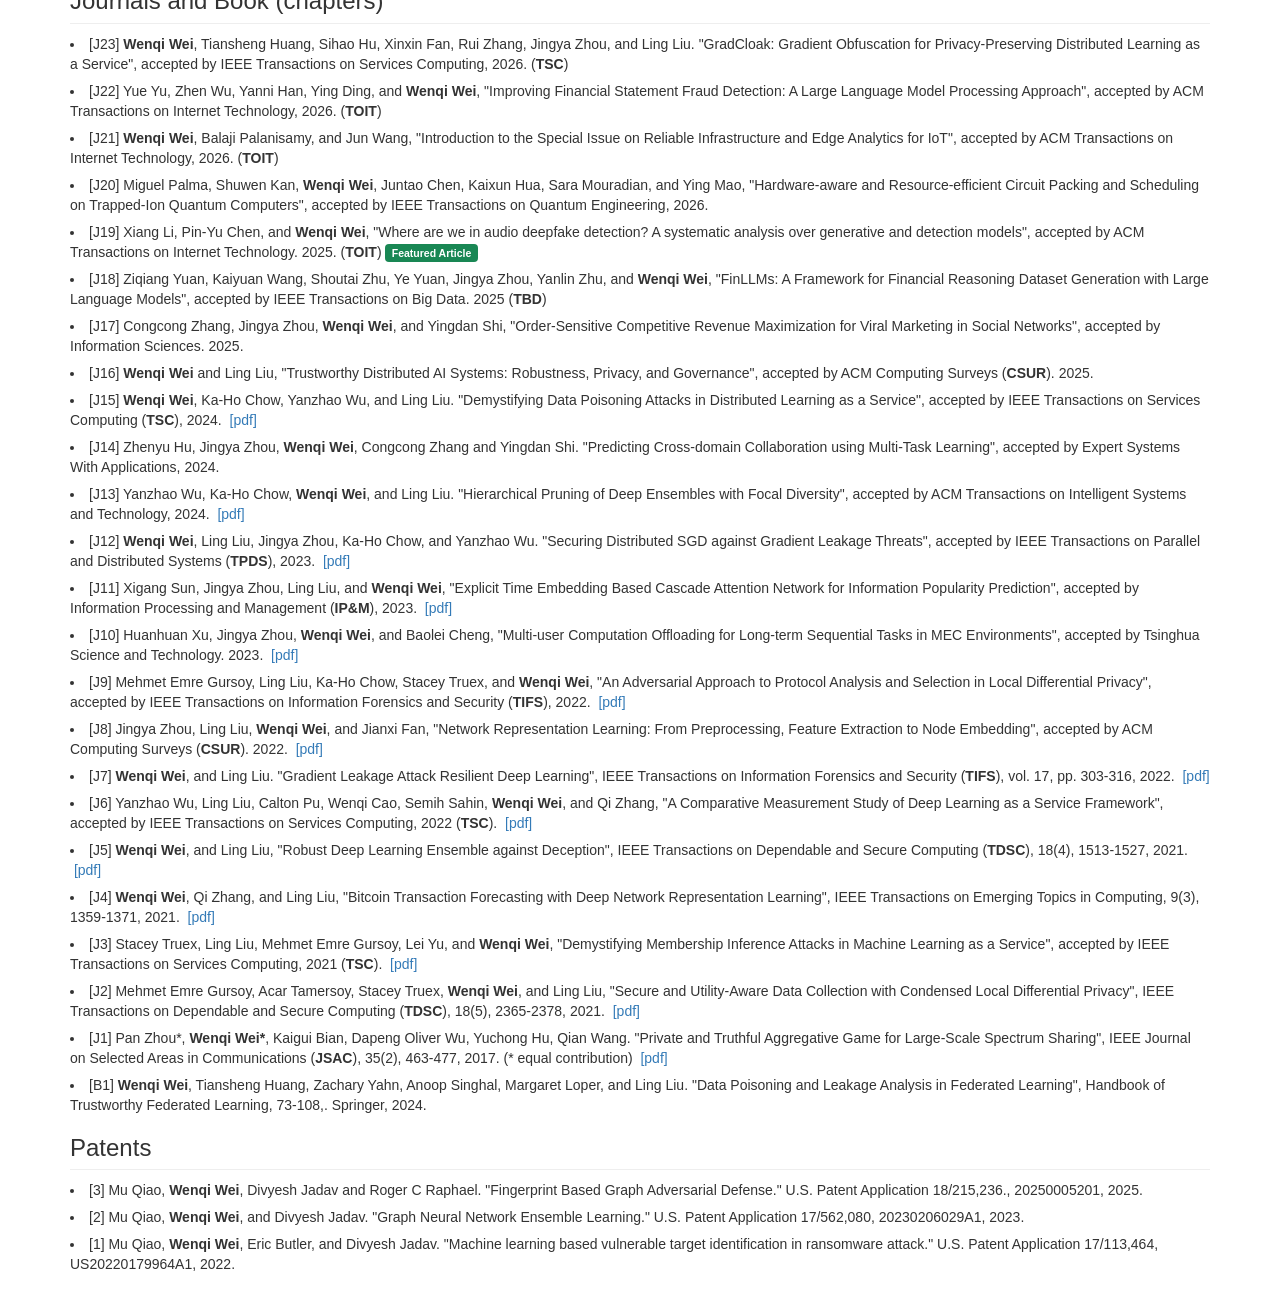
==== commit baf5337f: "Update publication links for Adversarial Robustness" ====
--- a/pages/publications.html
+++ b/pages/publications.html
@@ -41,7 +41,7 @@
 	  <p><strong>1. AI Robustness:</strong> identifying and mitigating vulnerabilities in AI-driven data systems and services. </p> 
 <ul>
     <ul>
-      <li>Adversarial Robustness [<a href="https://ieeexplore.ieee.org/abstract/document/9200713" target="_blank"><b>TDSC</b></a>] [<a href="https://link.springer.com/chapter/10.1007/978-3-030-59013-0_23" target="_blank"><b>ESORICS20</b></a>][<a href="https://arxiv.org/abs/2412.05883" target="_blank"><b>ESORICS25</b></a>][<a href="#" target="_blank"><b>ACL26</b></a>]</li>
+      <li>Adversarial Robustness [<a href="https://ieeexplore.ieee.org/abstract/document/9200713" target="_blank"><b>TDSC</b></a>] [<a href="https://arxiv.org/abs/2412.05883" target="_blank"><b>ESORICS25</b></a>][<a href="https://aclanthology.org/2026.acl-long.30/" target="_blank"><b>ACL26</b></a>][<a href="https://arxiv.org/abs/2511.16163" target="_blank"><b>EMNLP26</b></a>]</li>
      <li>Poisoning Robustness [<a href="https://openaccess.thecvf.com/content/CVPR2023/html/Chow_STDLens_Model_Hijacking-Resilient_Federated_Learning_for_Object_Detection_CVPR_2023_paper.html" target="_blank"><b>CVPR23</b></a>] [<a href="https://arxiv.org/abs/2401.01085" target="_blank"><b>IJCAI24</b></a>]</li>
 
     </ul>
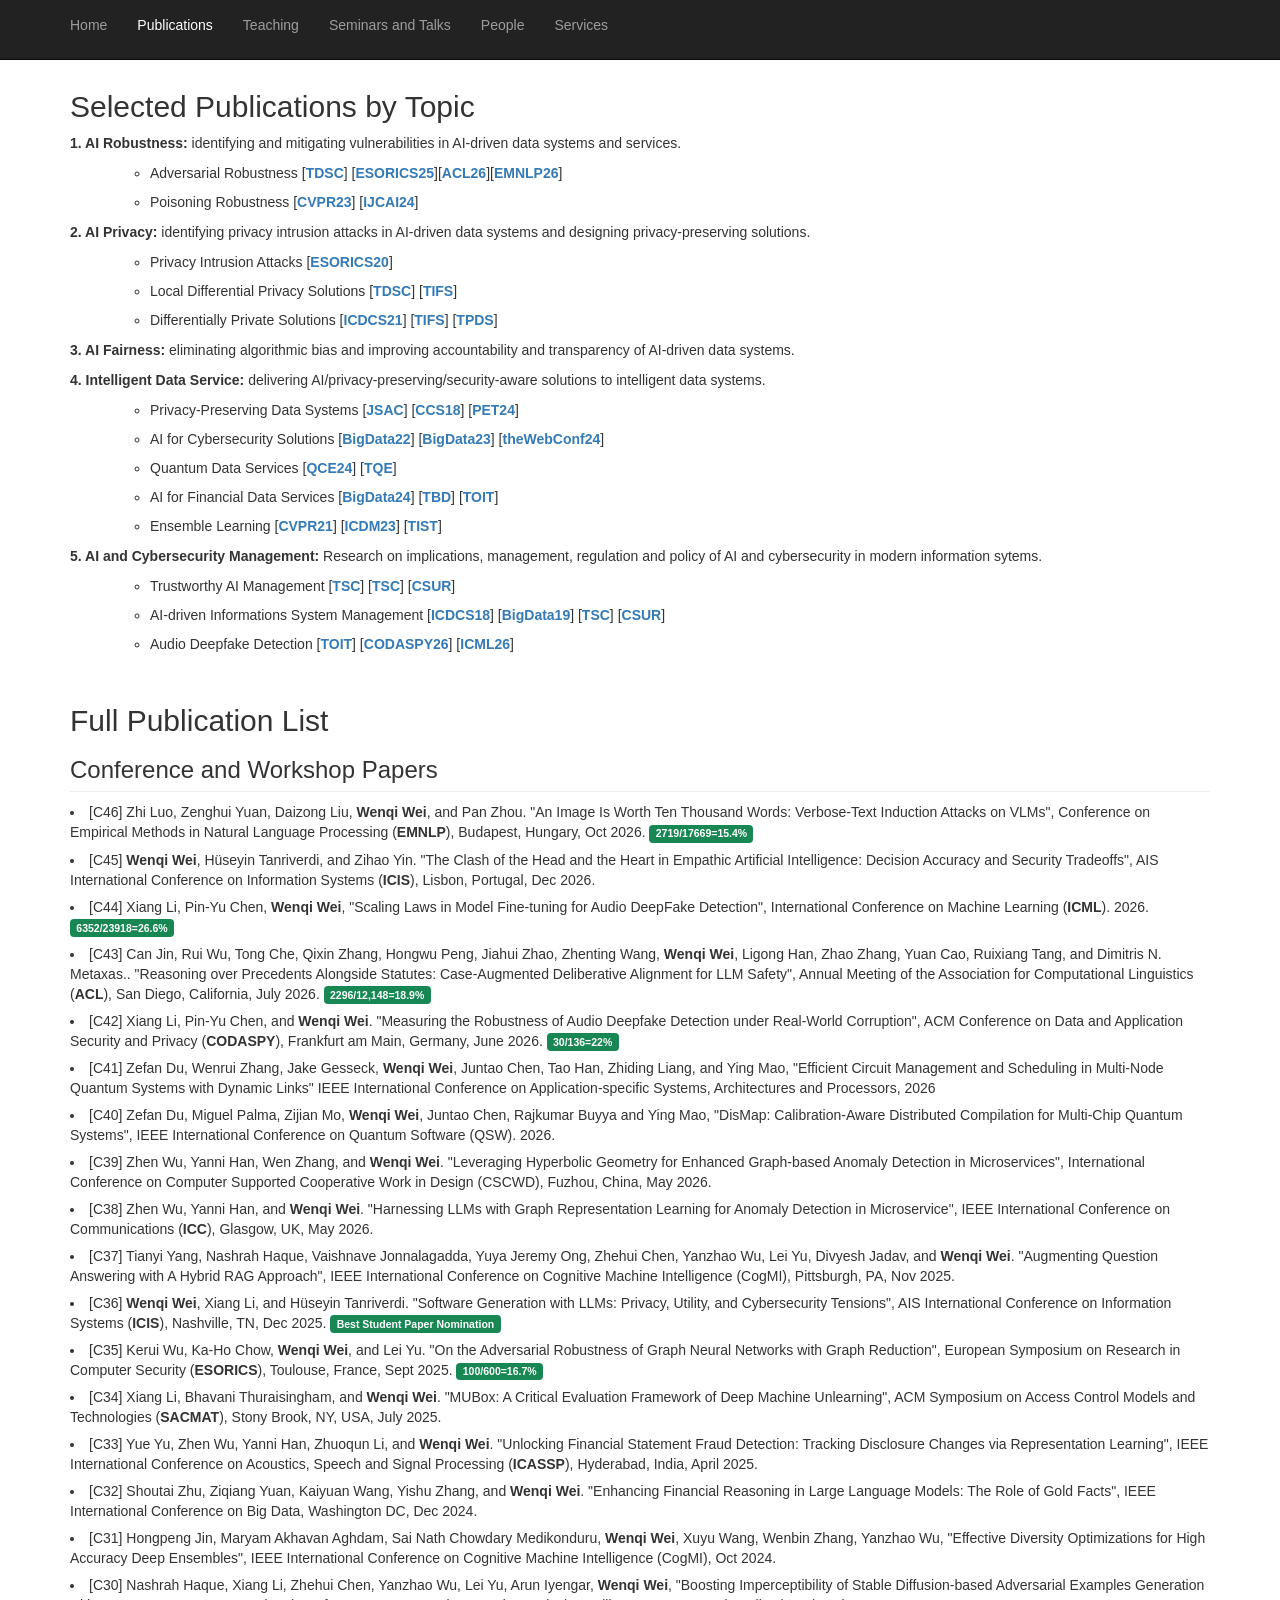
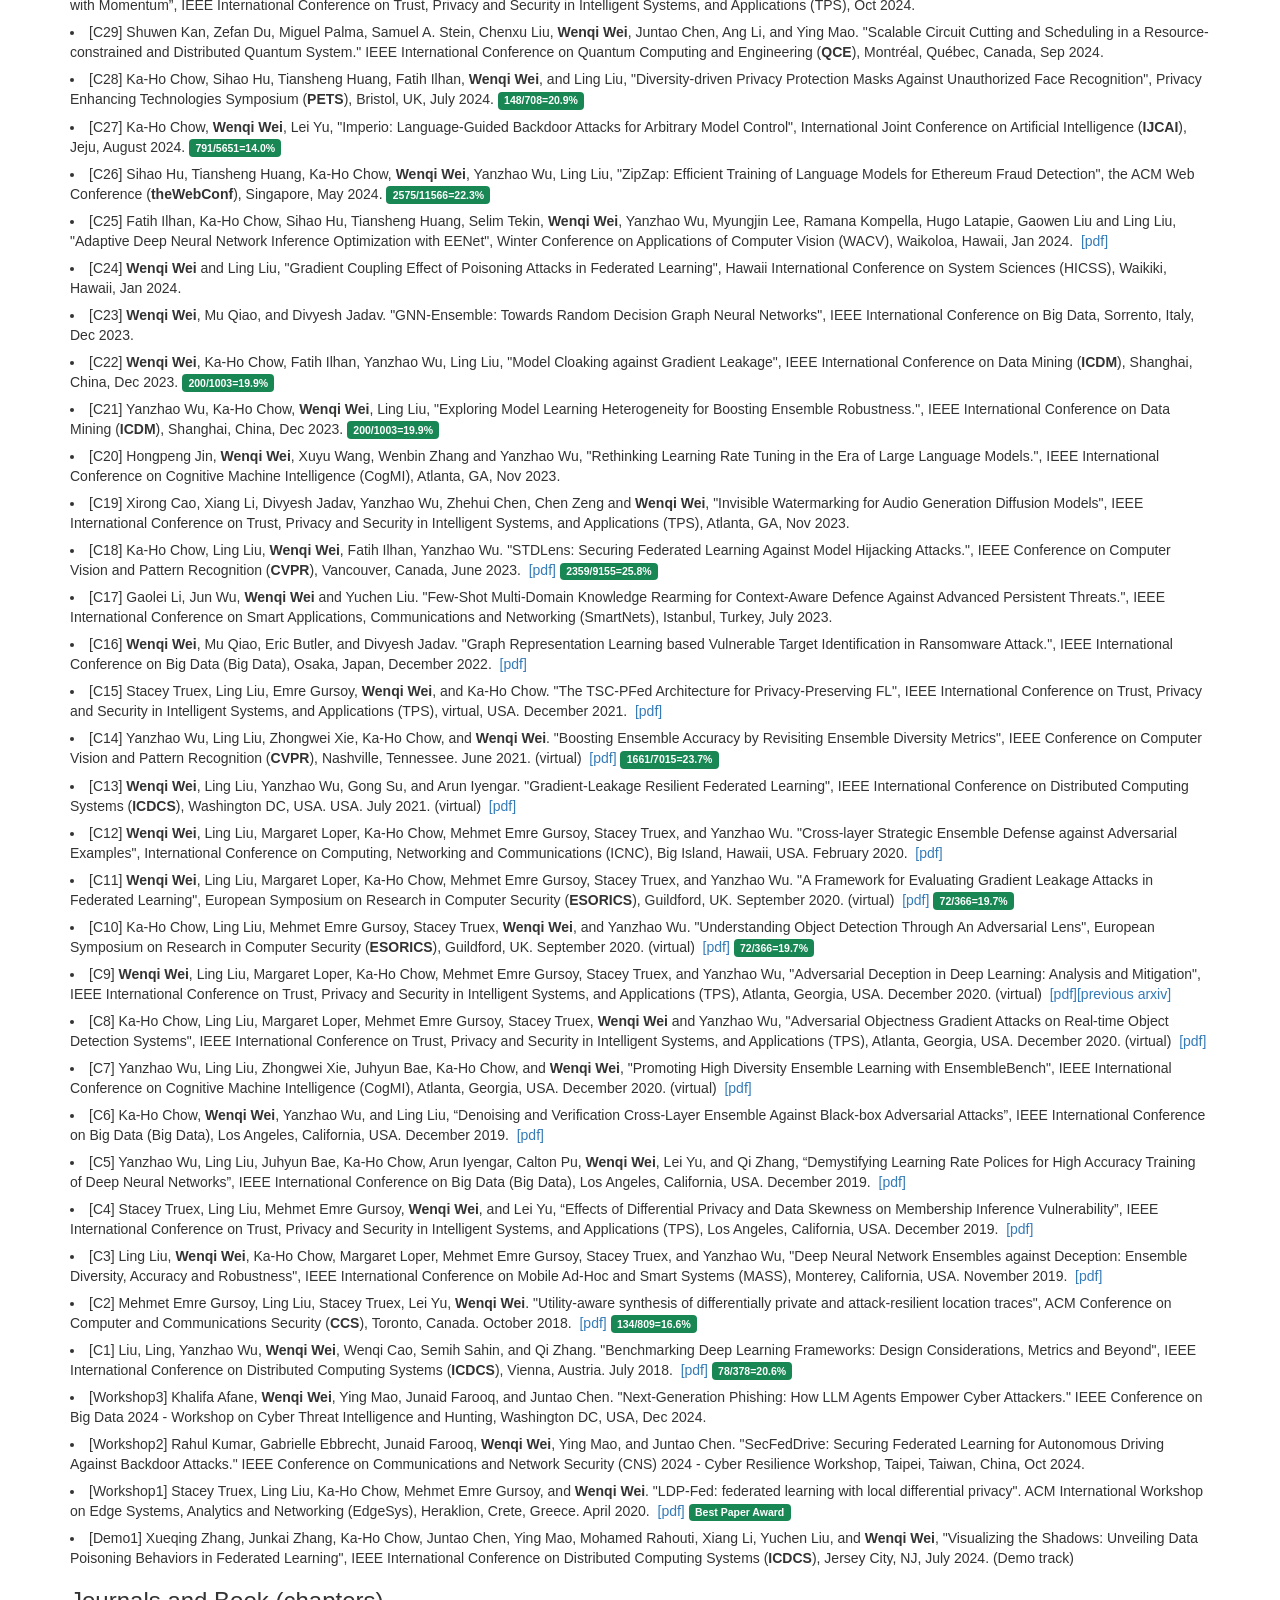
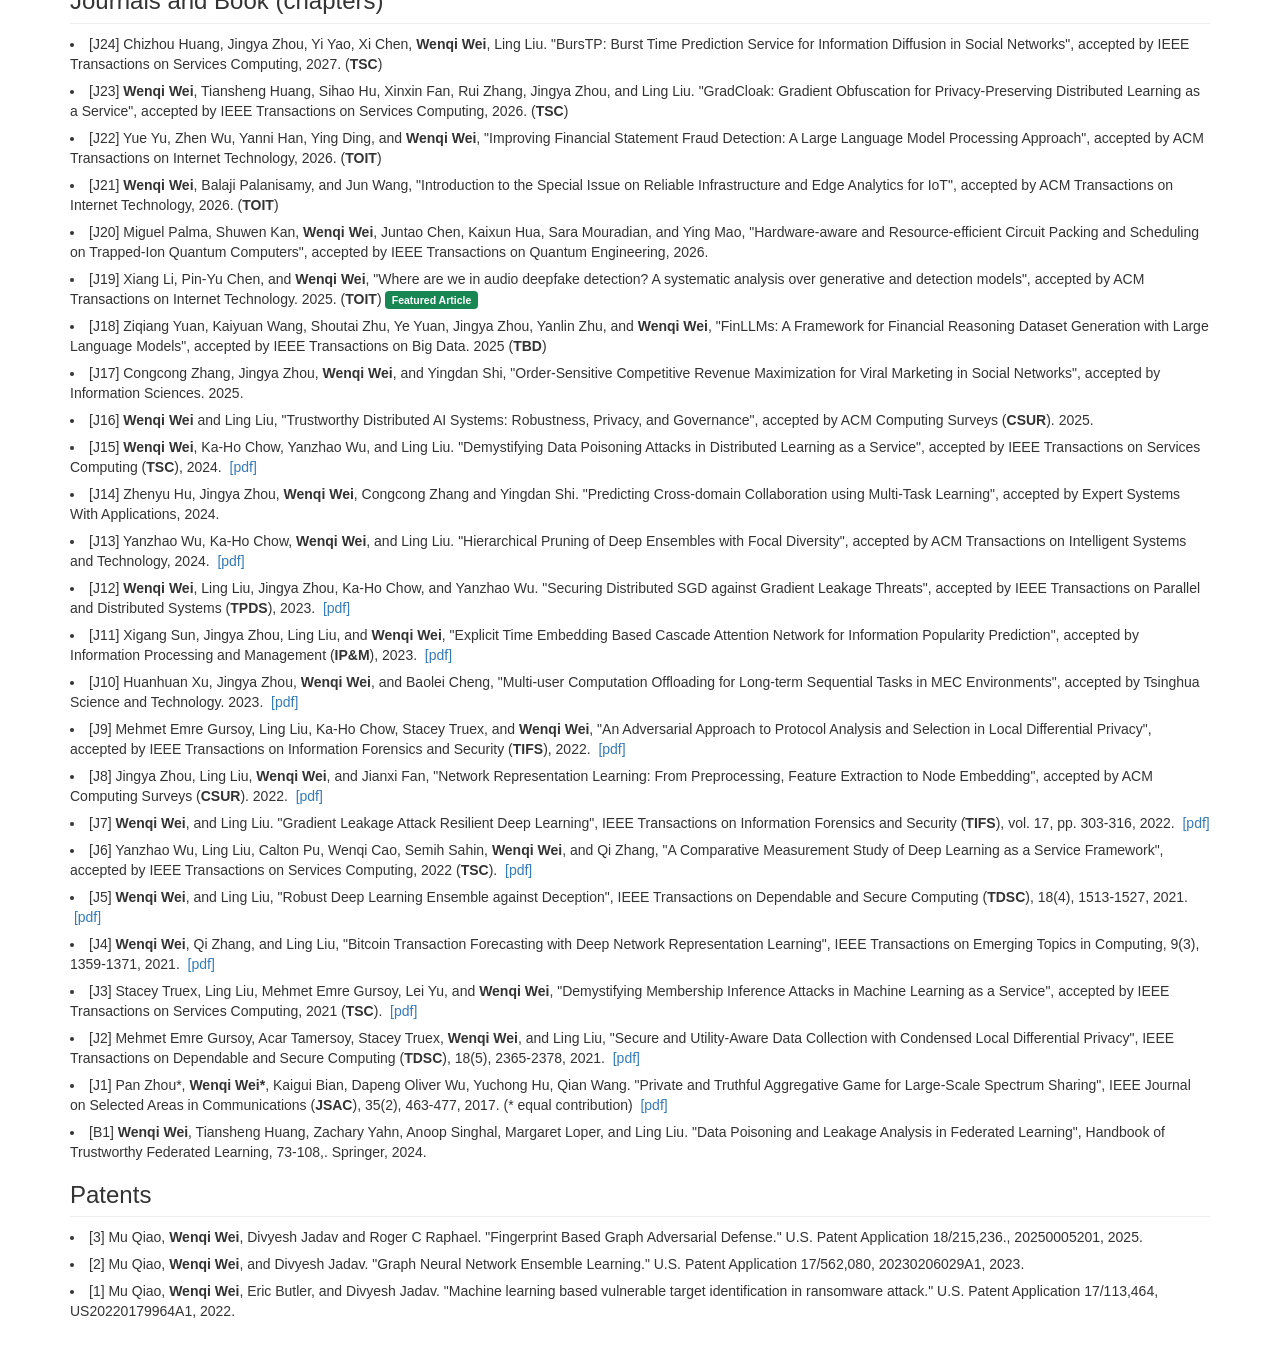
==== commit 642ef2c0: "Update publications.html" ====
--- a/pages/publications.html
+++ b/pages/publications.html
@@ -84,7 +84,7 @@
 
 	<h2>Full Publication List</h2>
 
-	<!-- *** with 73 papers (46 in conferences, 23 in journals, 1 in Demo and 3 in Workshops), 1 book chapter, and 3 patents published as of today. <br /> -->
+	<!-- *** with 74 papers (46 in conferences, 24 in journals, 1 in Demo and 3 in Workshops), 1 book chapter, and 3 patents published as of today. <br /> -->
  
     <section class="publication-section" aria-labelledby="conferences-heading">
       <h3 id="conferences-heading">Conference and Workshop Papers</h3>
@@ -146,6 +146,7 @@
     <section class="publication-section" aria-labelledby="journals-heading">
       <h3 id="journals-heading">Journals and Book (chapters)</h3>
 
+		<li>[J24] Chizhou Huang, Jingya Zhou, Yi Yao, Xi Chen, <strong>Wenqi Wei</strong>, Ling Liu. "BursTP: Burst Time Prediction Service for Information Diffusion in Social Networks", accepted by IEEE Transactions on Services Computing, 2027. (<strong>TSC</strong>) </li>
 		<li>[J23] <strong>Wenqi Wei</strong>, Tiansheng Huang, Sihao Hu, Xinxin Fan, Rui Zhang, Jingya Zhou, and Ling Liu. "GradCloak: Gradient Obfuscation for Privacy-Preserving Distributed Learning as a Service", accepted by IEEE Transactions on Services Computing, 2026. (<strong>TSC</strong>) </li>
 		<li>[J22] Yue Yu, Zhen Wu, Yanni Han, Ying Ding, and <strong>Wenqi Wei</strong>, "Improving Financial Statement Fraud Detection: A Large Language Model Processing Approach", accepted by ACM Transactions on Internet Technology, 2026. (<strong>TOIT</strong>)  </li>
 		<li>[J21] <strong>Wenqi Wei</strong>, Balaji Palanisamy, and Jun Wang, "Introduction to the Special Issue on Reliable Infrastructure and Edge Analytics for IoT", accepted by ACM Transactions on Internet Technology, 2026. (<strong>TOIT</strong>)  </li>
